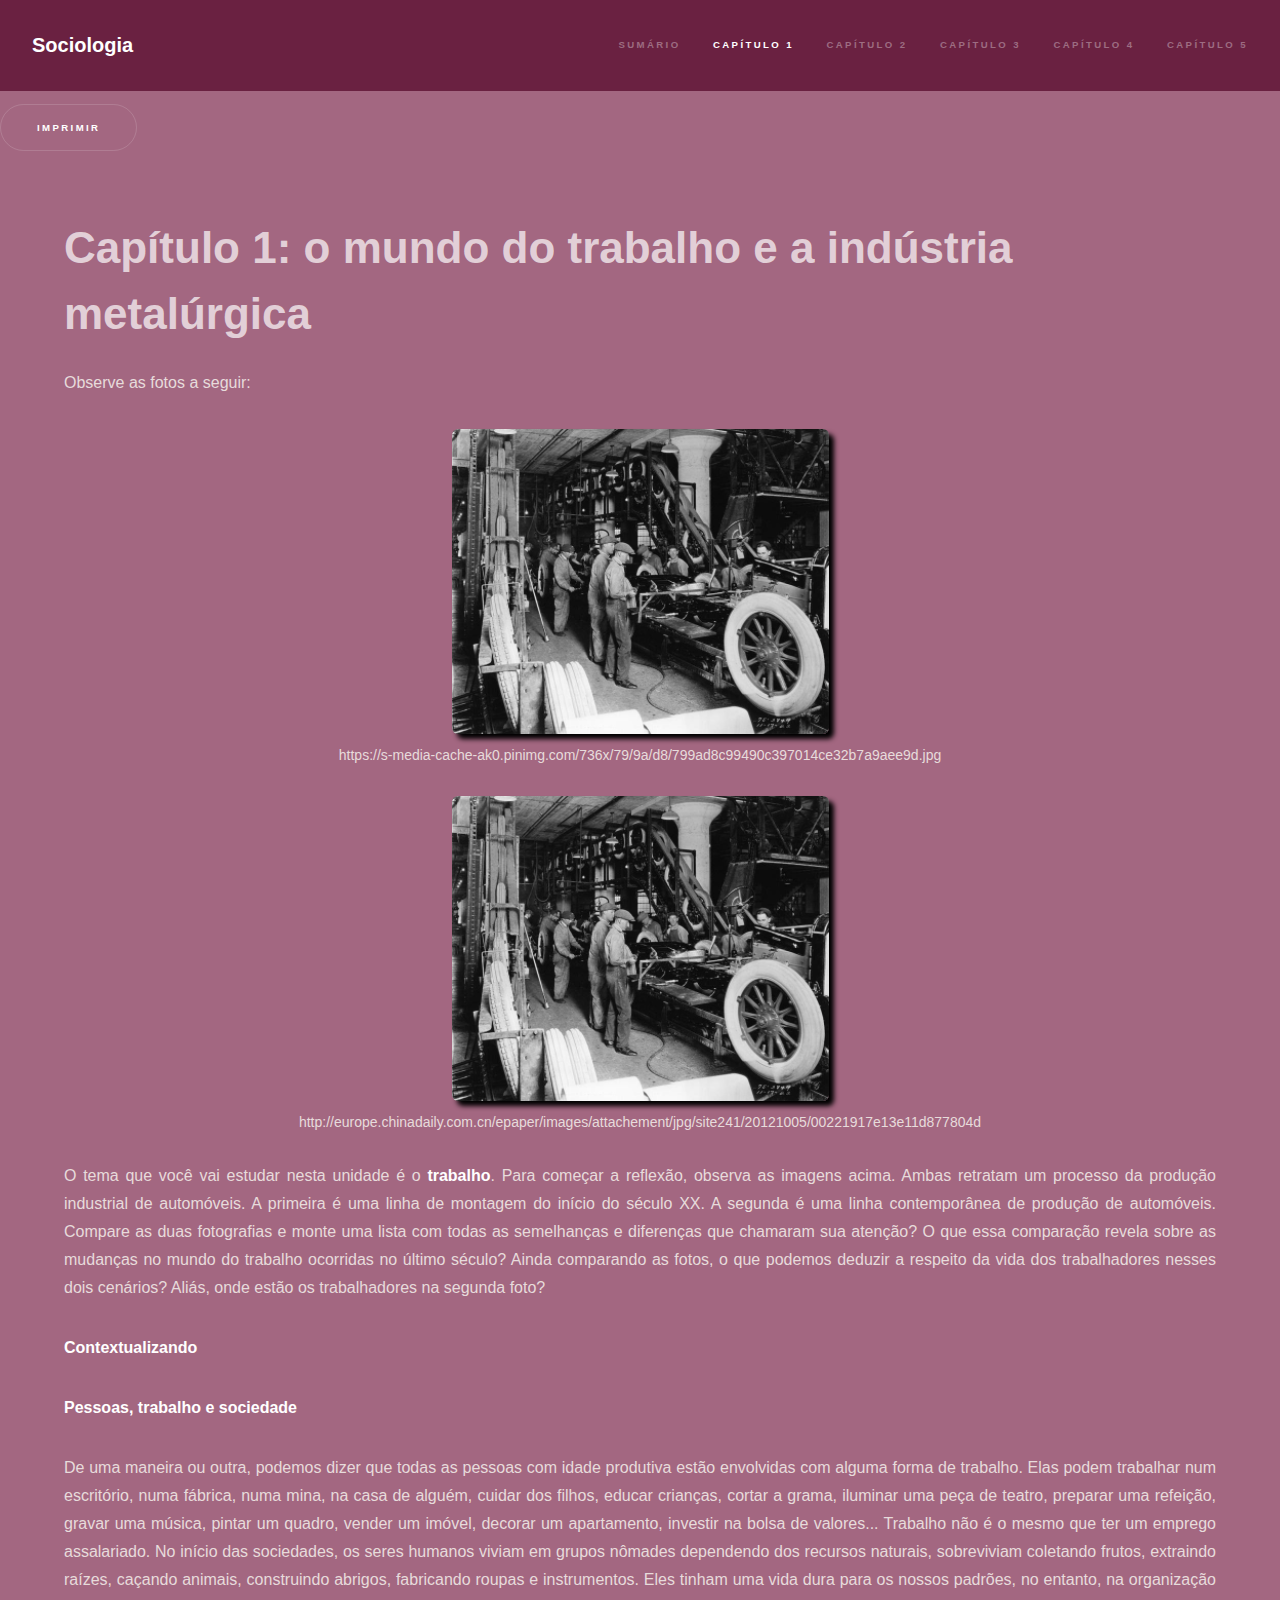
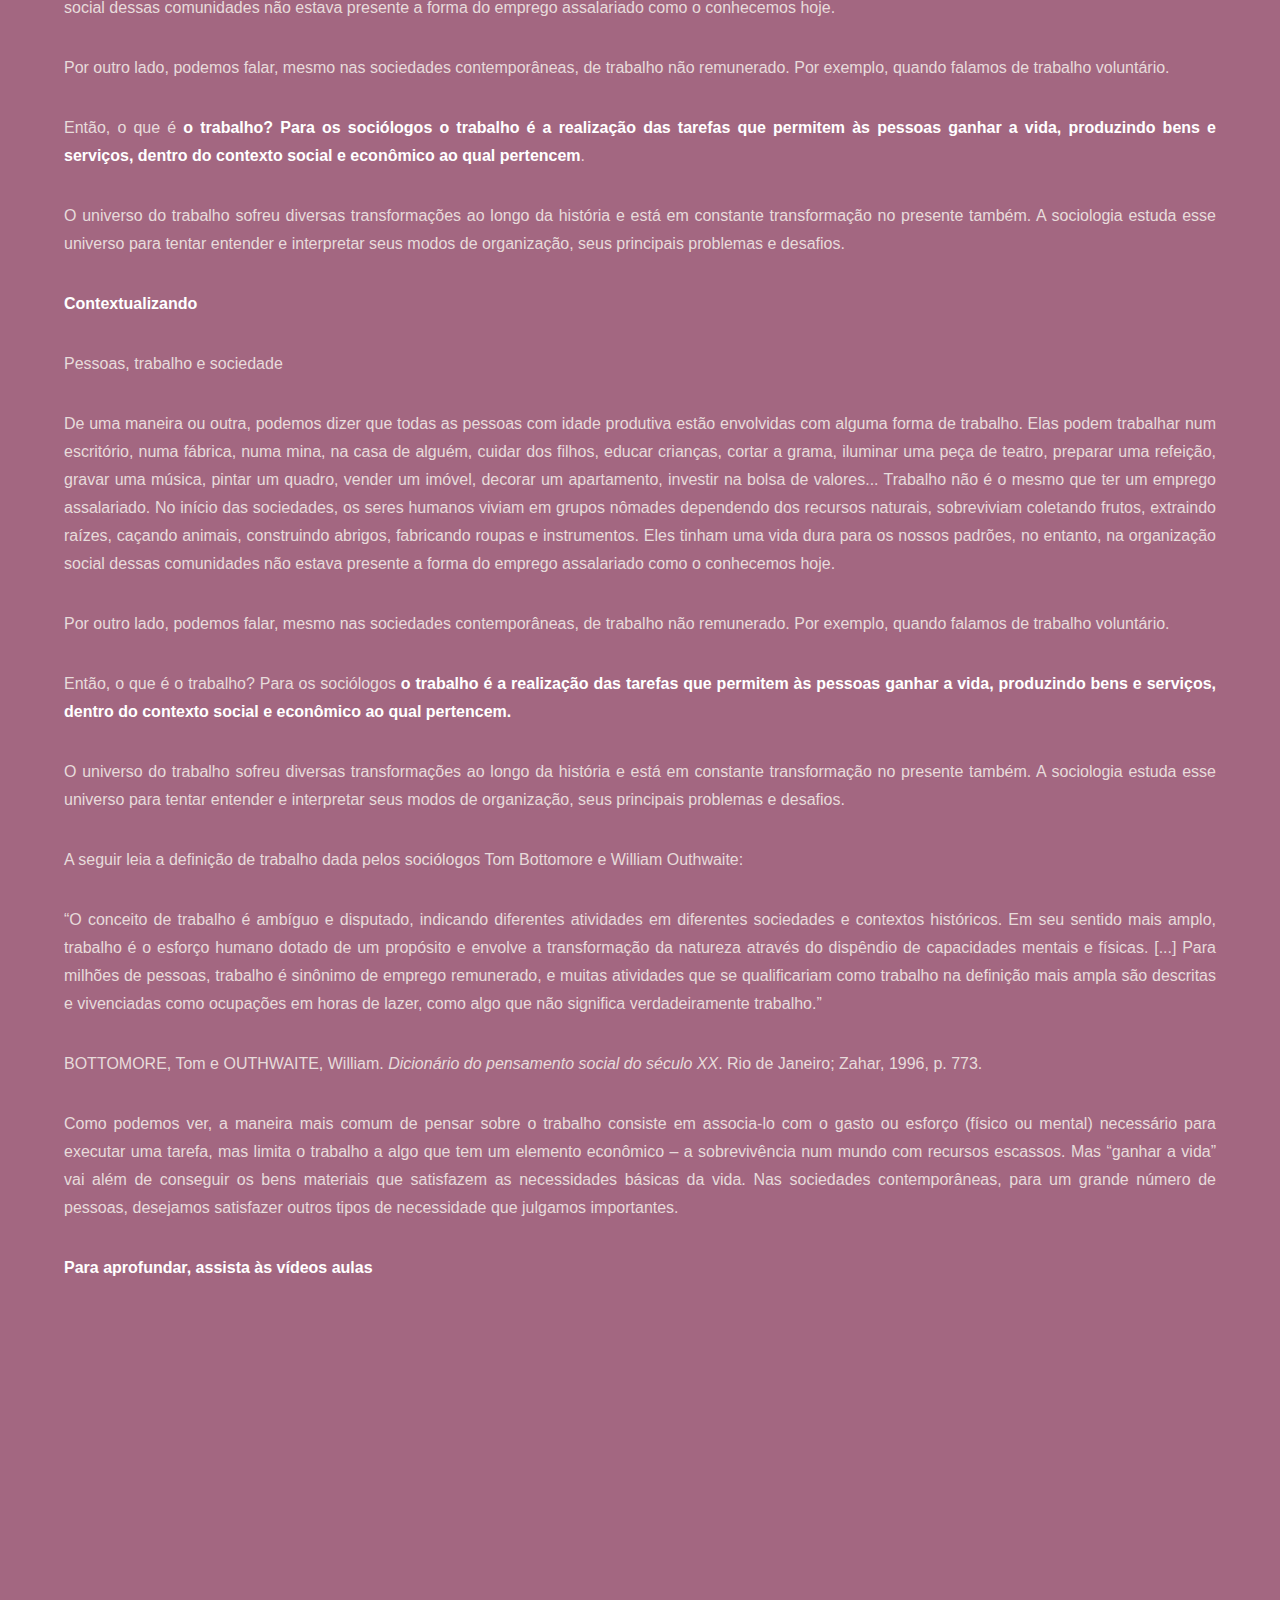
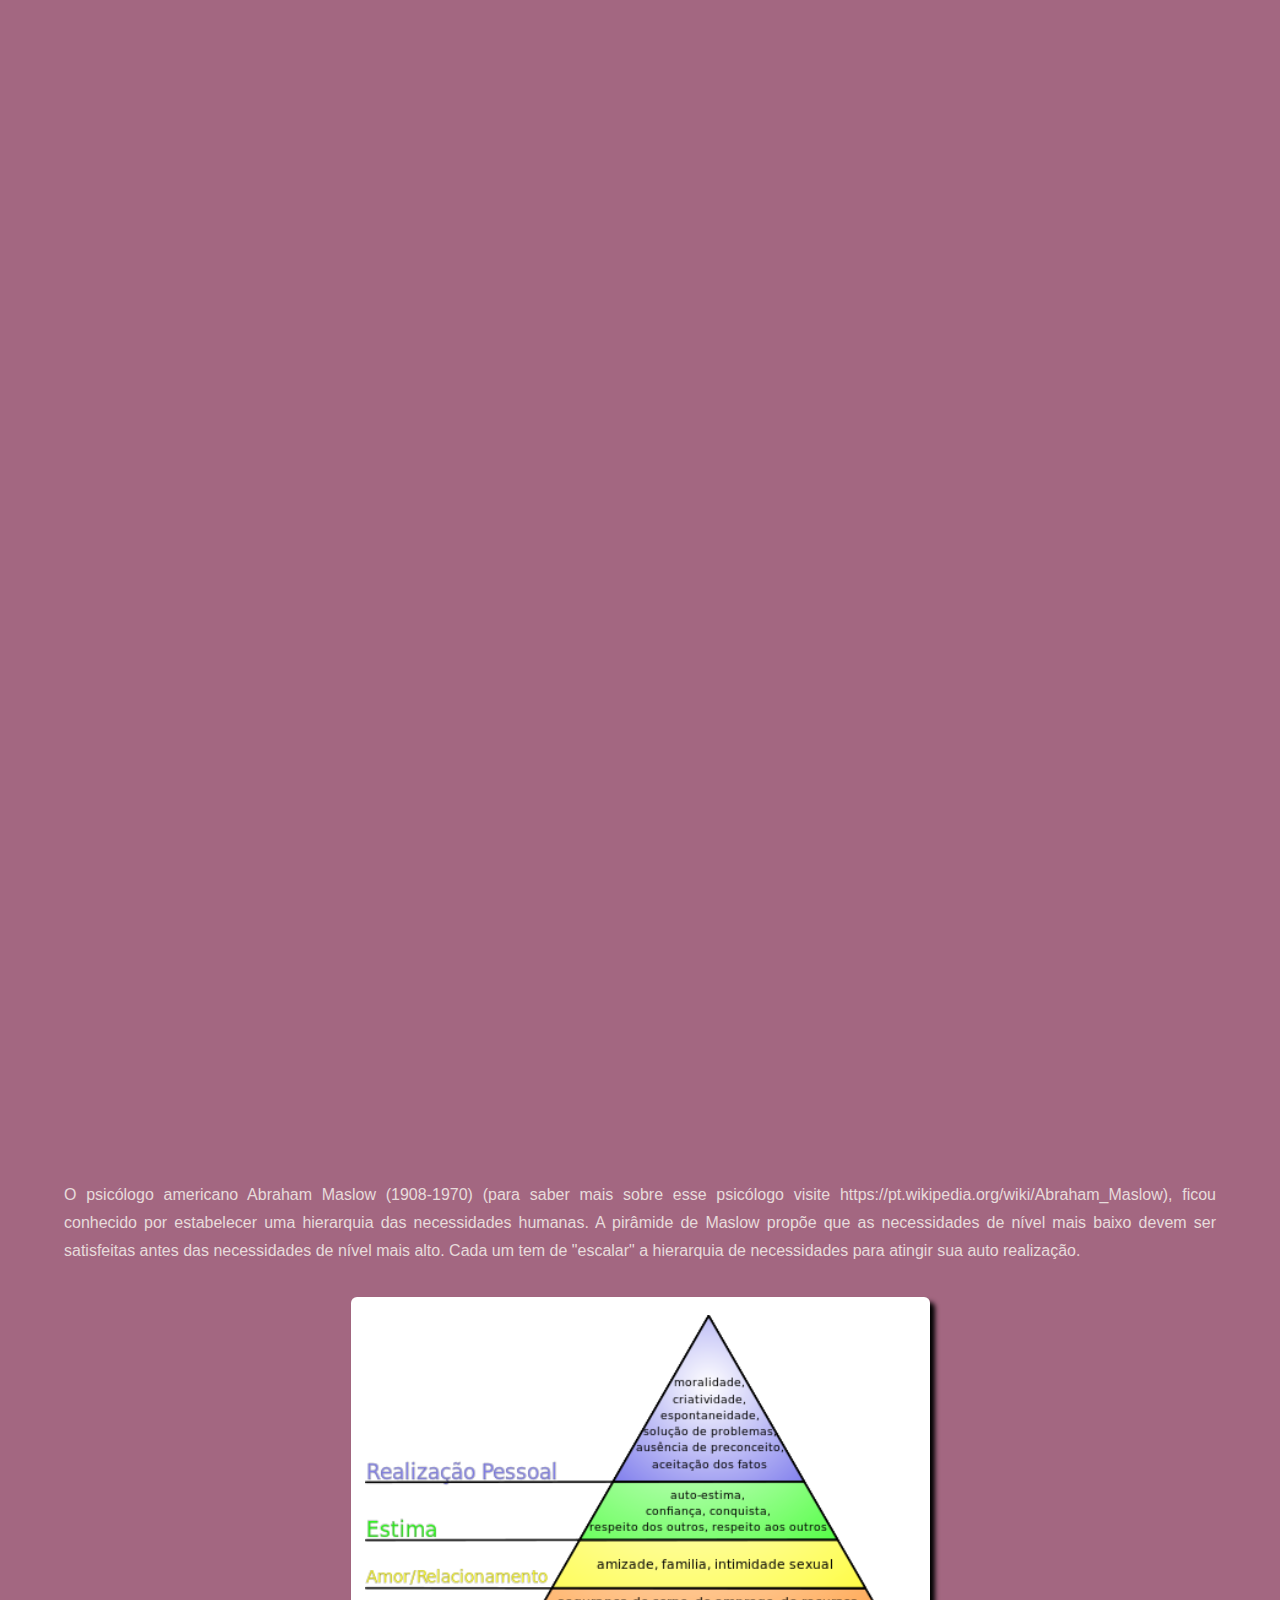
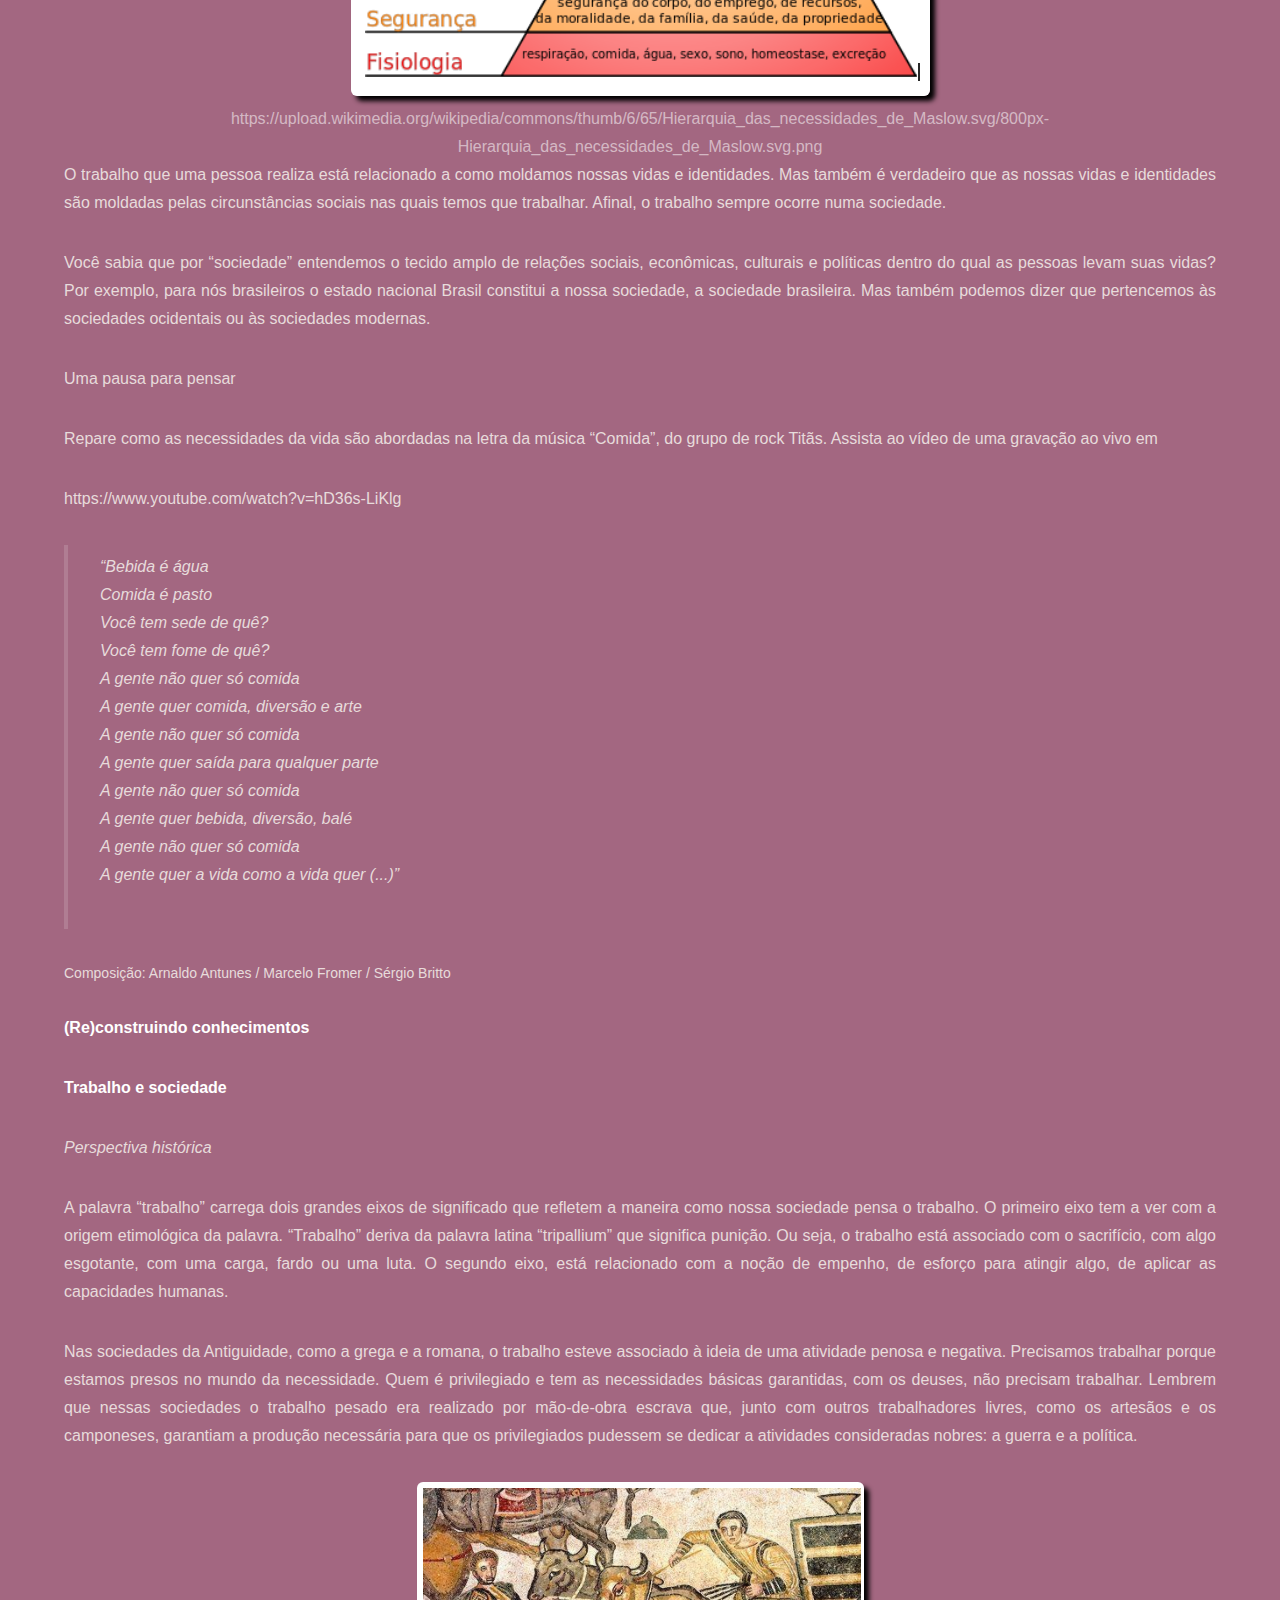
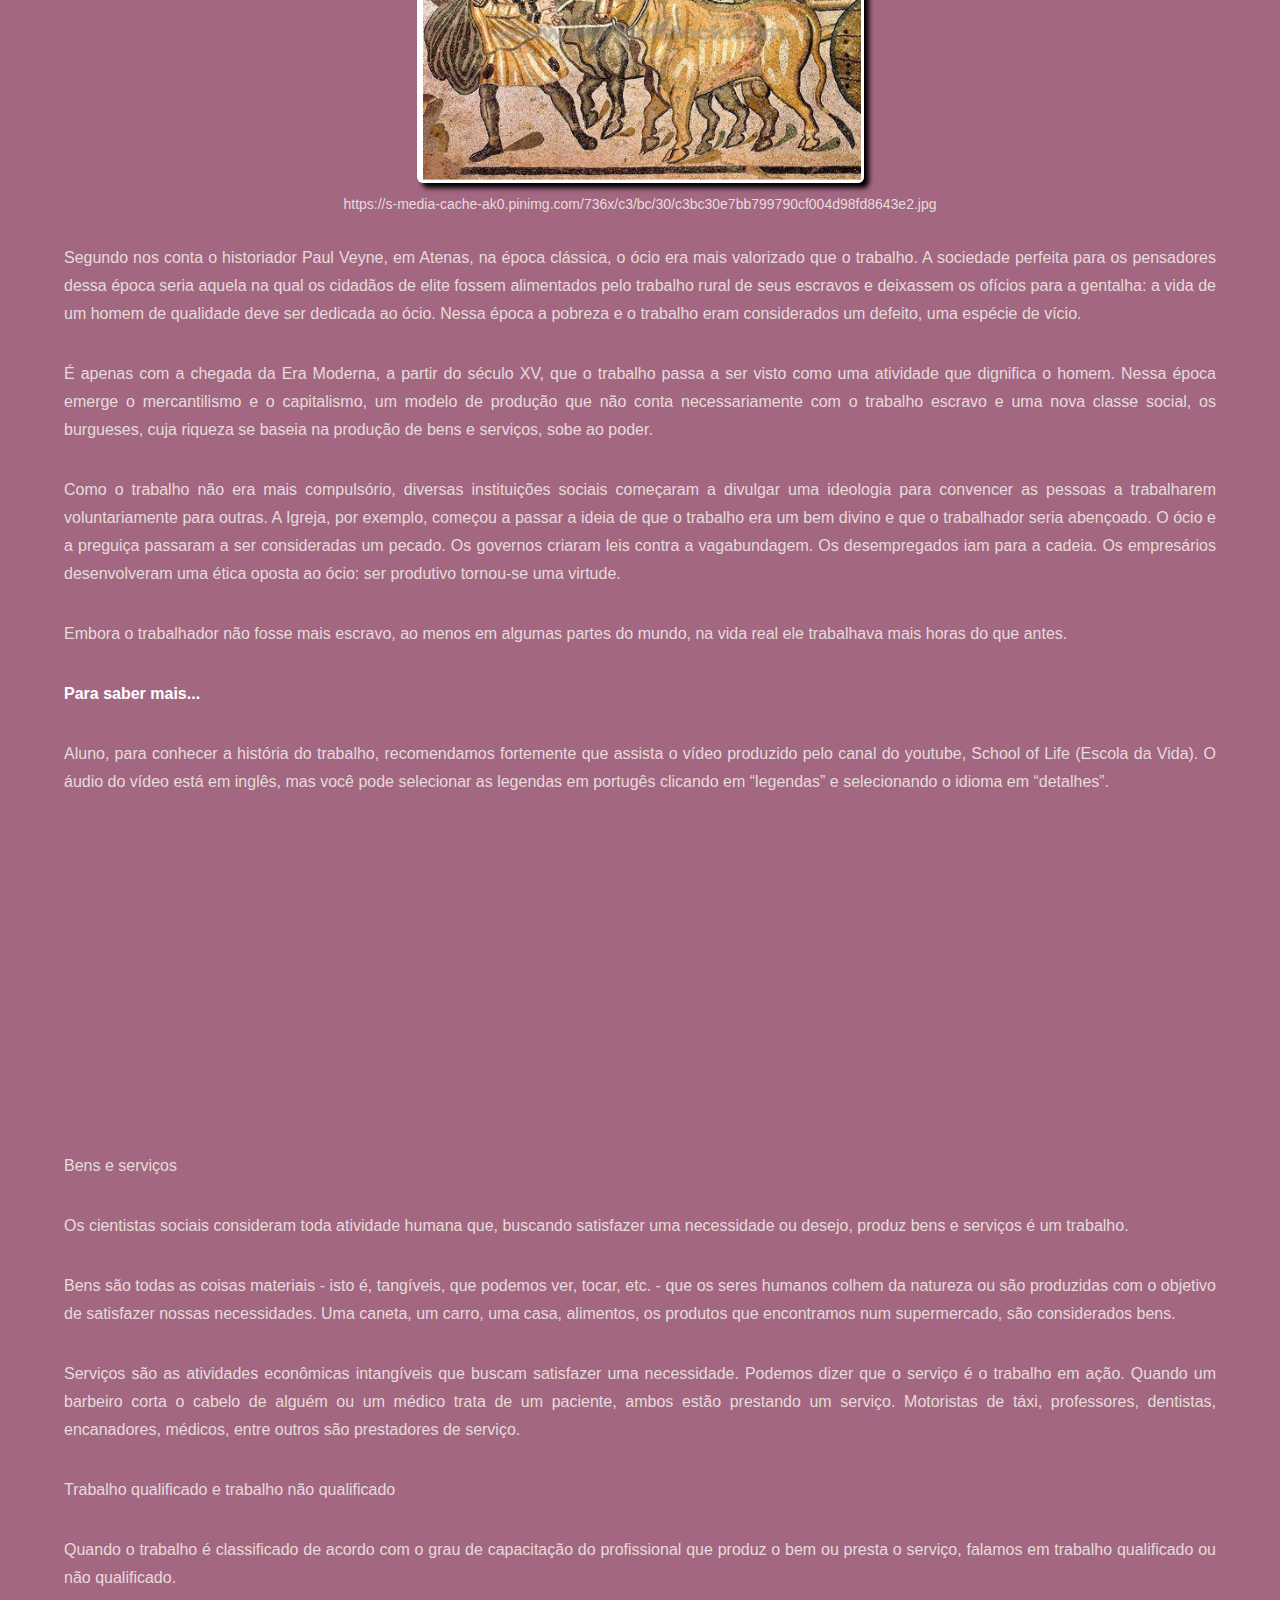
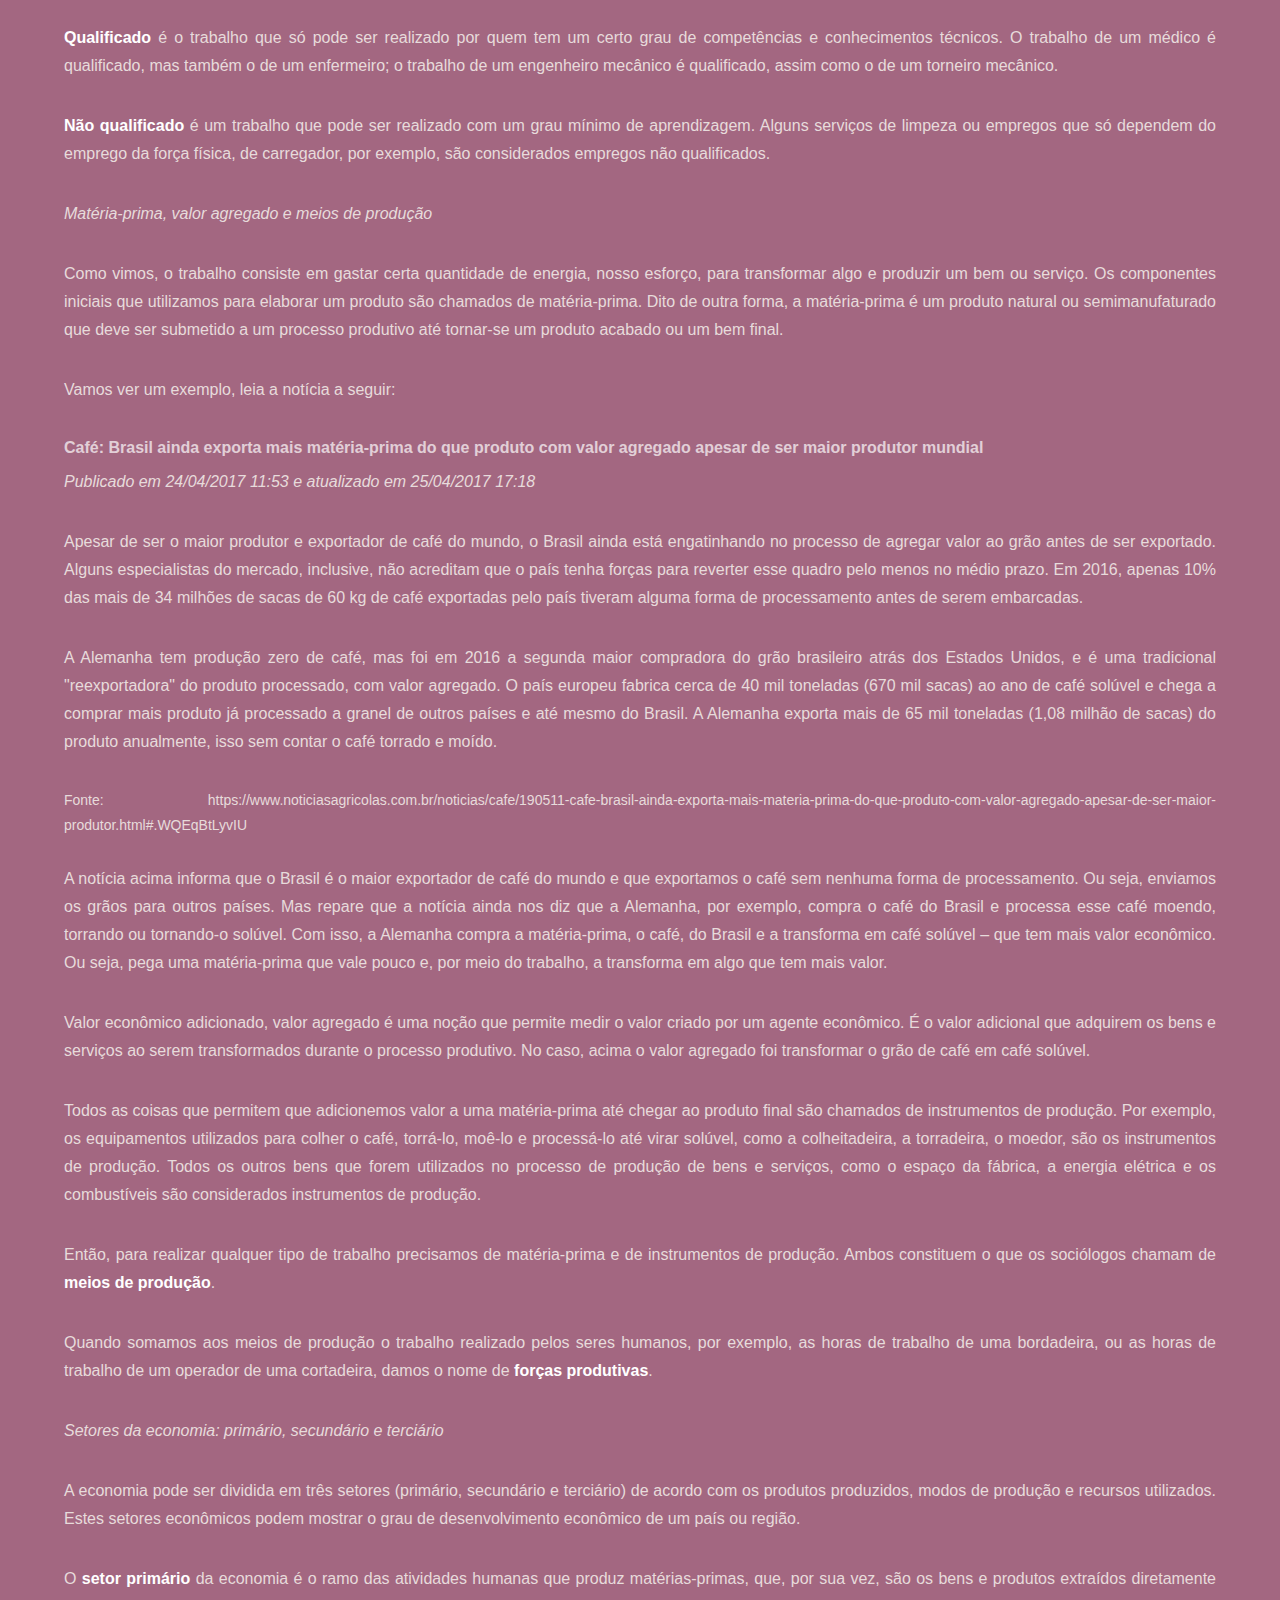
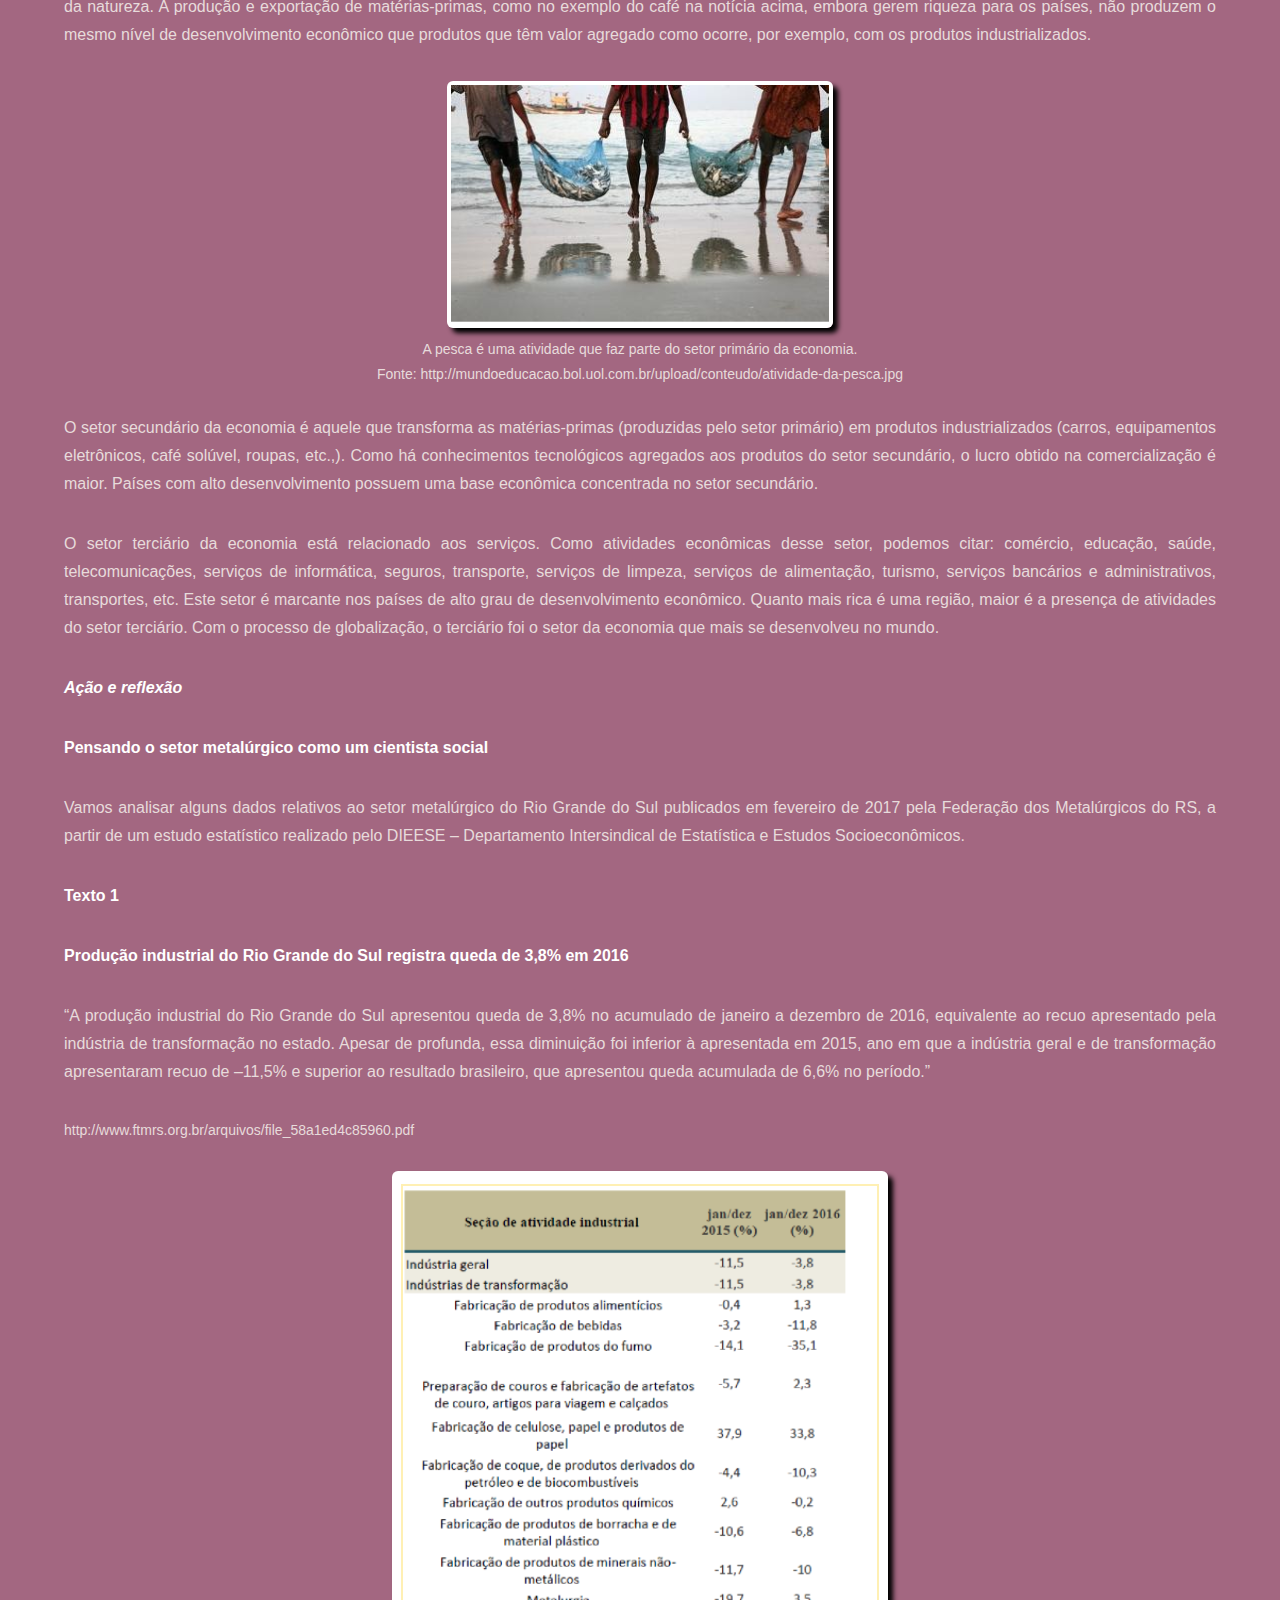
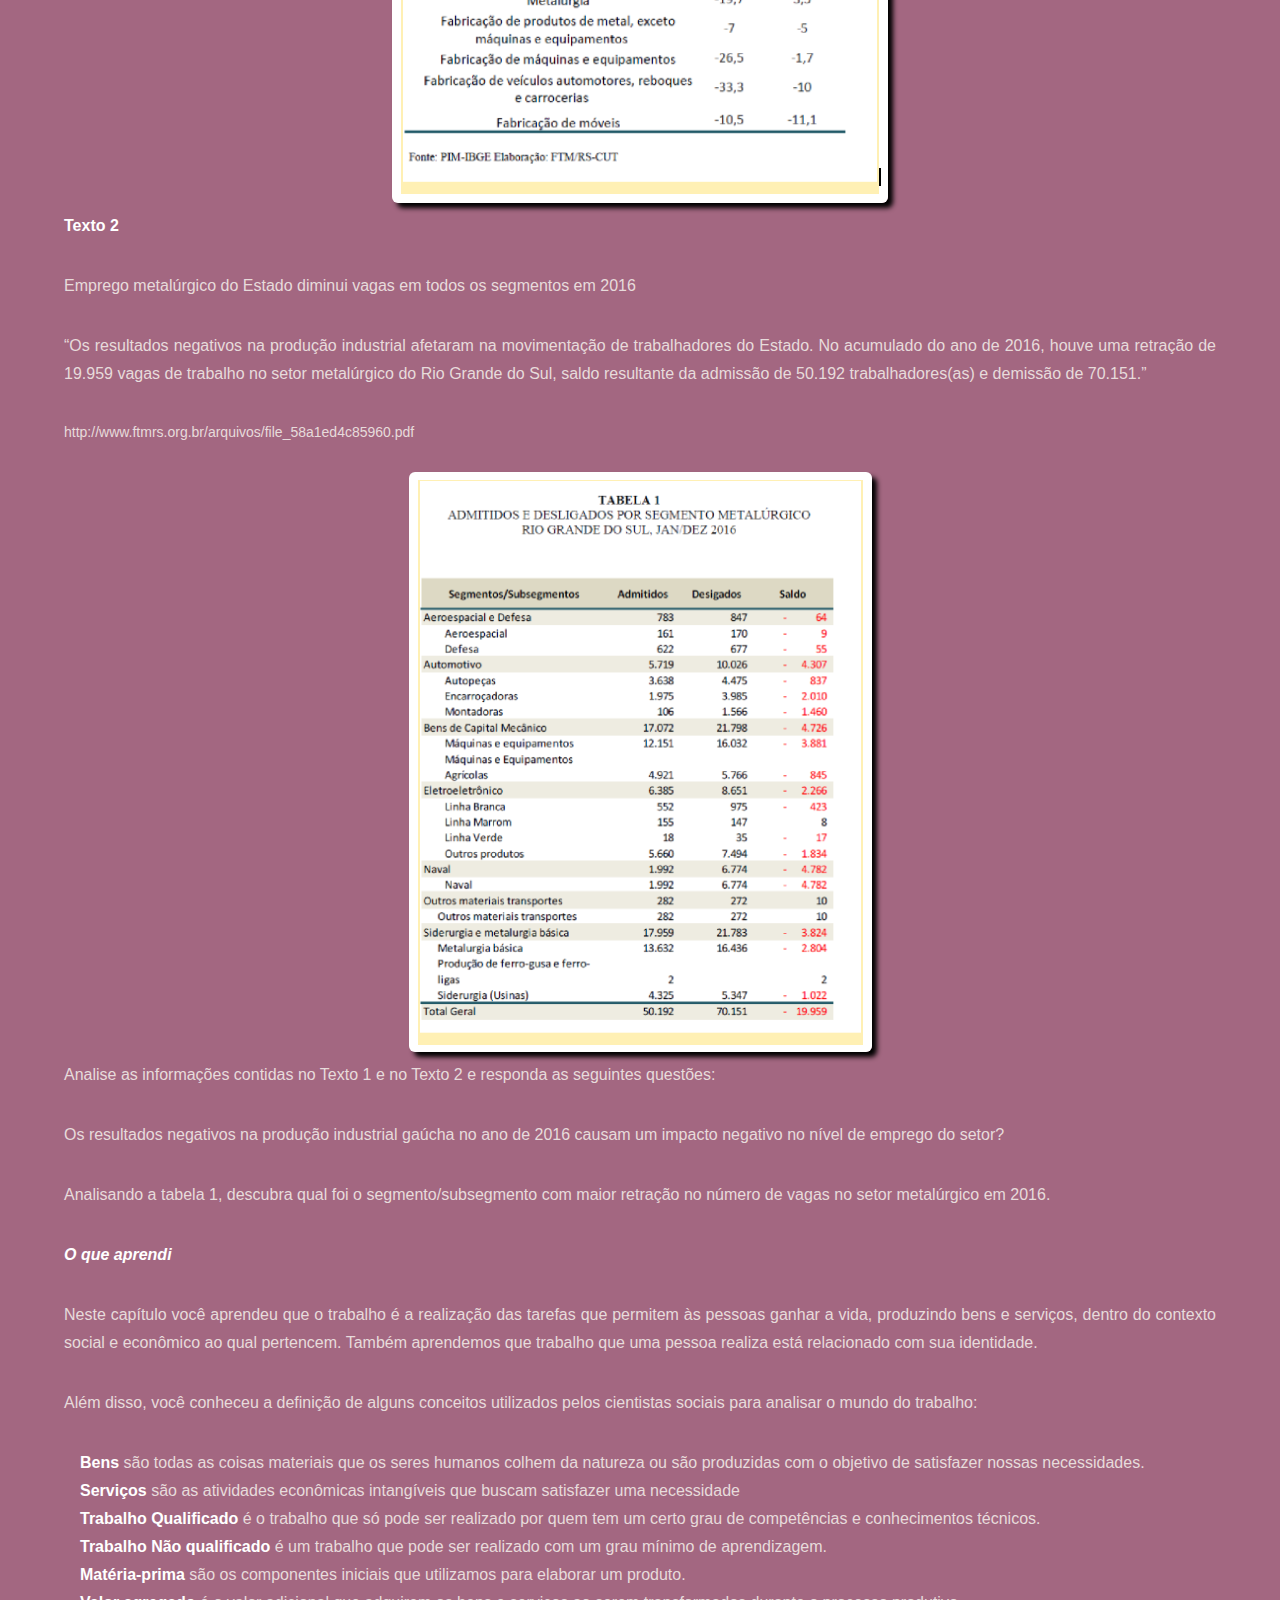
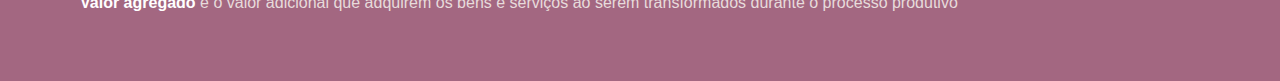
==== cap1.html @ 1f438eaa "subindo cderno f3 sociologia" ====
<!DOCTYPE HTML>

<html>

<head>
	<title>Capítulo 1: estudo da economia e do comércio mediterrânico, da antiguidade aos dias atuais, a formação de blocos econômicos e o processo de globalização</title>
	<meta charset="utf-8" />
	<meta name="viewport" content="width=device-width, initial-scale=1, user-scalable=no" />
	<link rel="stylesheet" href="assets/css/main.css" />

	<noscript>
		<link rel="stylesheet" href="assets/css/noscript.css" /></noscript>
</head>

<body class="is-preload">

	<!-- Header -->
	<header id="header">
		<a href="index.html" class="title">Sociologia</a>
		<nav>
			<ul>
				<li><a href="index.html">Sumário</a></li>
				<li><a href="cap1.html" class="active">Capítulo 1</a></li>
				<li><a href="cap2.html">Capítulo 2</a></li>
				<li><a href="cap3.html">Capítulo 3</a></li>
				<li><a href="cap4.html">Capítulo 4</a></li>
				<li><a href="cap5.html">Capítulo 5</a></li>
			</ul>
		</nav>
	</header>

	<!-- Wrapper -->
	<div id="wrapper">
		<input type="button" style="margin-top: 1vw;" value="Imprimir" onClick="window.print()" />
		<!-- Main -->
		<section id="main" class="wrapper">
			<div class="inner">
				<h1>Capítulo 1: o mundo do trabalho e a indústria metalúrgica </h1>
				<p>Observe as fotos a seguir:</p>
				<div class="img">
					<img src="./images/image01.png" alt="">
				</div>
				<p class="legenda center">
					https://s-media-cache-ak0.pinimg.com/736x/79/9a/d8/799ad8c99490c397014ce32b7a9aee9d.jpg
				</p>
				<div class="img">
					<img src="./images/image01.png" alt="">
				</div>
				<p class="legenda center">
					http://europe.chinadaily.com.cn/epaper/images/attachement/jpg/site241/20121005/00221917e13e11d877804d
				</p>
				<p>O tema que você vai estudar nesta unidade é o <b>trabalho</b>. Para começar a reflexão, observa as imagens acima. Ambas retratam um processo da produção industrial de automóveis. A primeira é uma linha de montagem do início do século XX. A segunda é uma linha contemporânea de produção de automóveis. Compare as duas fotografias e monte uma lista com todas as  semelhanças e diferenças que chamaram sua atenção? O que essa comparação revela sobre as mudanças no mundo do trabalho ocorridas no último século? Ainda comparando as fotos, o que podemos deduzir a respeito da vida dos trabalhadores nesses dois cenários? Aliás, onde estão os trabalhadores na segunda foto? </p>
				<p><b>Contextualizando </b></p>

				<p><b>Pessoas, trabalho e sociedade</b></p>
				<p>De uma maneira ou outra, podemos dizer que todas as pessoas com idade produtiva estão envolvidas com alguma forma de trabalho. Elas podem trabalhar num escritório, numa fábrica, numa mina, na casa de alguém, cuidar dos filhos, educar crianças, cortar a grama, iluminar uma peça de teatro, preparar uma refeição, gravar uma música, pintar um quadro, vender um imóvel, decorar um apartamento, investir na bolsa de valores... Trabalho não é o mesmo que ter um emprego assalariado. No início das sociedades, os seres humanos viviam em grupos nômades dependendo dos recursos naturais, sobreviviam coletando frutos, extraindo raízes, caçando animais, construindo abrigos, fabricando roupas e instrumentos. Eles tinham uma vida dura para os nossos padrões, no entanto, na organização social dessas comunidades não estava presente a forma do emprego assalariado como o conhecemos hoje. </p>
				<p>Por outro lado, podemos falar, mesmo nas sociedades contemporâneas, de trabalho não remunerado. Por exemplo, quando falamos de trabalho voluntário.</p>
				<p>Então, o que é <b>o trabalho? Para os sociólogos o trabalho é a realização das tarefas que permitem às pessoas ganhar a vida, produzindo bens e serviços, dentro do contexto social e econômico ao qual pertencem</b>.</p>
				<p>O universo do trabalho sofreu diversas transformações ao longo da história e está em constante transformação no presente também. A sociologia estuda esse universo para tentar entender e interpretar seus modos de organização, seus principais problemas e desafios.   </p>
				<p><b>Contextualizando </b></p>
				<p>Pessoas, trabalho e sociedade</p>
				<p>De uma maneira ou outra, podemos dizer que todas as pessoas com idade produtiva estão envolvidas com alguma forma de trabalho. Elas podem trabalhar num escritório, numa fábrica, numa mina, na casa de alguém, cuidar dos filhos, educar crianças, cortar a grama, iluminar uma peça de teatro, preparar uma refeição, gravar uma música, pintar um quadro, vender um imóvel, decorar um apartamento, investir na bolsa de valores... Trabalho não é o mesmo que ter um emprego assalariado. No início das sociedades, os seres humanos viviam em grupos nômades dependendo dos recursos naturais, sobreviviam coletando frutos, extraindo raízes, caçando animais, construindo abrigos, fabricando roupas e instrumentos. Eles tinham uma vida dura para os nossos padrões, no entanto, na organização social dessas comunidades não estava presente a forma do emprego assalariado como o conhecemos hoje. </p>
				<p>Por outro lado, podemos falar, mesmo nas sociedades contemporâneas, de trabalho não remunerado. Por exemplo, quando falamos de trabalho voluntário.</p>
				<p>Então, o que é o trabalho? Para os sociólogos <b>o trabalho é a realização das tarefas que permitem às pessoas ganhar a vida, produzindo bens e serviços, dentro do contexto social e econômico ao qual pertencem.</b></p>
				<p>O universo do trabalho sofreu diversas transformações ao longo da história e está em constante transformação no presente também. A sociologia estuda esse universo para tentar entender e interpretar seus modos de organização, seus principais problemas e desafios.   </p>
				<p>A seguir leia a definição de trabalho dada pelos sociólogos Tom Bottomore e William Outhwaite:</p>
				<p>“O conceito de trabalho é ambíguo e disputado, indicando diferentes atividades em diferentes sociedades e contextos históricos. Em seu sentido mais amplo, trabalho é o esforço humano dotado de um propósito e envolve a transformação da natureza através do dispêndio de capacidades mentais e físicas. [...] Para milhões de pessoas, trabalho é sinônimo de emprego remunerado, e muitas atividades que se qualificariam como trabalho na definição mais ampla são descritas e vivenciadas como ocupações em horas de lazer, como algo que não significa verdadeiramente trabalho.” </p>
				<p>BOTTOMORE, Tom e OUTHWAITE, William. <i>Dicionário do pensamento social do século XX</i>. Rio de Janeiro; Zahar, 1996, p. 773.</p>
				<p>Como podemos ver, a maneira mais comum de pensar sobre o trabalho consiste em associa-lo com o gasto ou esforço (físico ou mental) necessário para executar uma tarefa, mas limita o trabalho a algo que tem um elemento econômico – a sobrevivência num mundo com recursos escassos. Mas “ganhar a vida” vai além de conseguir os bens materiais que satisfazem as necessidades básicas da vida.  Nas sociedades contemporâneas, para um grande número de pessoas, desejamos satisfazer outros tipos de necessidade que julgamos importantes. </p>
				<p><b>Para aprofundar, assista às vídeos aulas</b> </p>
				<div class="video">
					<iframe src="https://drive.google.com/file/d/1VLAJyejx54XezPqrkdAkH4Arkg2H5WAr/preview" width="640" height="480"></iframe>
				</div>
				<div class="video">
					<iframe src="https://drive.google.com/file/d/1fqviAhI6_jYUdNrqPvexCraplHjHbs_Z/preview" width="640" height="480"></iframe>
				</div>
				<div class="video">
					<iframe src="https://drive.google.com/file/d/1ihV6hQtLH3F05q47k5W_8vm5MRqP5gds/preview" width="640" height="480"></iframe>
				</div>
				<p>O psicólogo americano Abraham Maslow (1908-1970) (para saber mais sobre esse psicólogo visite https://pt.wikipedia.org/wiki/Abraham_Maslow), ficou conhecido por estabelecer uma hierarquia das necessidades humanas. A pirâmide de Maslow propõe que as necessidades de nível mais baixo devem ser satisfeitas antes das necessidades de nível mais alto. Cada um tem de "escalar" a hierarquia de necessidades para atingir sua auto realização.</p>
				<div class="img">
					<img src="./images/image03.png" alt="">
				</div>
				<div class="img">
					https://upload.wikimedia.org/wikipedia/commons/thumb/6/65/Hierarquia_das_necessidades_de_Maslow.svg/800px-Hierarquia_das_necessidades_de_Maslow.svg.png
				</div>
				<p>O trabalho que uma pessoa realiza está relacionado a como moldamos nossas vidas e identidades. Mas também é verdadeiro que as nossas vidas e identidades são moldadas pelas circunstâncias sociais nas quais temos que trabalhar. Afinal, o trabalho sempre ocorre numa sociedade.</p>

				<p>Você sabia que por “sociedade” entendemos o tecido amplo de relações sociais, econômicas, culturais e políticas dentro do qual as pessoas levam suas vidas? Por exemplo, para nós brasileiros o estado nacional Brasil constitui a nossa sociedade, a sociedade brasileira. Mas também podemos dizer que pertencemos às sociedades ocidentais ou às sociedades modernas.</p>
				
				<p>Uma pausa para pensar</p>
				<p>Repare como as necessidades da vida são abordadas na letra da música “Comida”, do grupo de rock Titãs. Assista ao vídeo de uma gravação ao vivo em </p>
				<p>https://www.youtube.com/watch?v=hD36s-LiKlg</p>
				 
				<blockquote>
					<p>
						“Bebida é água <br>
						Comida é pasto<br>
						Você tem sede de quê?<br>
						Você tem fome de quê?<br>
						A gente não quer só comida<br>
						A gente quer comida, diversão e arte<br>
						A gente não quer só comida<br>
						A gente quer saída para qualquer parte<br>
						A gente não quer só comida<br>
						A gente quer bebida, diversão, balé<br>
						A gente não quer só comida<br>
						A gente quer a vida como a vida quer (...)” 
					</p>
				</blockquote>

				 
				<p class="legenda">Composição: Arnaldo Antunes / Marcelo Fromer / Sérgio Britto</p>
				 
				
				<p><b>(Re)construindo conhecimentos</b> </p>
				
				<p><b>Trabalho e sociedade</b></p>
				<p><i>Perspectiva histórica</i></p>
				<p>A palavra “trabalho” carrega dois grandes eixos de significado que refletem a maneira como nossa sociedade pensa o trabalho. O primeiro eixo tem a ver com a origem etimológica da palavra. “Trabalho”  deriva da palavra latina “tripallium” que significa punição. Ou seja, o trabalho está associado com o sacrifício, com algo esgotante, com uma carga, fardo ou uma luta. O segundo eixo, está relacionado com a noção de empenho, de esforço para atingir algo, de aplicar as capacidades humanas.</p>
				<p>Nas sociedades da Antiguidade, como a grega e a romana, o trabalho esteve associado à ideia de uma atividade penosa e negativa. Precisamos trabalhar porque estamos presos no mundo da necessidade. Quem é privilegiado e tem as necessidades básicas garantidas, com os deuses, não precisam trabalhar. Lembrem que nessas sociedades o trabalho pesado era realizado por mão-de-obra escrava que, junto com outros trabalhadores livres, como os artesãos e os camponeses, garantiam a produção necessária para que os privilegiados pudessem se dedicar a atividades consideradas nobres: a guerra e a política.</p>
				<div class="img">
					<img src="./images/image04.png" alt="">
				</div>
				<p class="legenda center">https://s-media-cache-ak0.pinimg.com/736x/c3/bc/30/c3bc30e7bb799790cf004d98fd8643e2.jpg</p>
				<p>Segundo nos conta o historiador Paul Veyne, em Atenas, na época clássica, o ócio era mais valorizado que o trabalho. A sociedade perfeita para os pensadores dessa época seria aquela na qual os cidadãos de elite fossem alimentados pelo trabalho rural de seus escravos e deixassem os ofícios para a gentalha: a vida de um homem de qualidade deve ser dedicada ao ócio. Nessa época a pobreza e o trabalho eram considerados um defeito, uma espécie de vício.</p>
				<p>É apenas com a chegada da Era Moderna, a partir do século XV, que o trabalho passa a ser visto como uma atividade que dignifica o homem. Nessa época emerge o mercantilismo e o capitalismo, um modelo de produção que não conta necessariamente com o trabalho escravo e uma nova classe social, os burgueses, cuja riqueza se baseia na produção de bens e serviços, sobe ao poder.</p>
				<p>Como o trabalho não era mais compulsório, diversas instituições sociais começaram a divulgar uma ideologia para convencer as pessoas a trabalharem voluntariamente para outras. A Igreja, por exemplo, começou a passar a ideia de que o trabalho era um bem divino e que o trabalhador seria abençoado. O ócio e a preguiça passaram a ser consideradas um pecado. Os governos criaram leis contra a vagabundagem. Os desempregados iam para a cadeia. Os empresários desenvolveram uma ética oposta ao ócio: ser produtivo tornou-se uma virtude.</p>
				<p>Embora o trabalhador não fosse mais escravo, ao menos em algumas partes do mundo, na vida real ele trabalhava mais horas do que antes.</p>
				<p><b>Para saber mais...</b> </p>
				<p>Aluno, para conhecer a história do trabalho, recomendamos fortemente que assista o vídeo produzido pelo canal do youtube, School of Life (Escola da Vida). O áudio do vídeo está em inglês, mas você pode selecionar as legendas em portugês clicando em “legendas” e selecionando o idioma em “detalhes”.</p>
				<div class="video">
					<iframe width="560" height="315" src="https://www.youtube.com/embed/cKnSMCjzmco" frameborder="0" allow="accelerometer; autoplay; encrypted-media; gyroscope; picture-in-picture" allowfullscreen></iframe>
				</div>
				<p>Bens e serviços</p>
				<p>Os cientistas sociais consideram toda atividade humana que, buscando satisfazer uma necessidade ou desejo, produz bens e serviços é um trabalho. </p>
				<p>Bens são todas as coisas materiais - isto é, tangíveis, que podemos ver, tocar, etc. - que os seres humanos colhem da natureza ou são produzidas com o objetivo de satisfazer nossas necessidades. Uma caneta, um carro, uma casa, alimentos, os produtos que encontramos num supermercado, são considerados bens.</p>
				<p>Serviços são as atividades econômicas intangíveis que buscam satisfazer uma necessidade. Podemos dizer que o serviço é o trabalho em ação. Quando um barbeiro corta o cabelo de alguém ou um médico trata de um paciente, ambos estão prestando um serviço. Motoristas de táxi, professores, dentistas, encanadores, médicos, entre outros são prestadores de serviço.</p>
				<p>Trabalho qualificado e trabalho não qualificado</p>
				<p>Quando o trabalho é classificado de acordo com o grau de capacitação do profissional que produz o bem ou presta o serviço, falamos em trabalho qualificado ou não qualificado.</p>
				<p><b>Qualificado</b> é o trabalho que só pode ser realizado por quem tem um certo grau de competências e conhecimentos técnicos.  O trabalho de um médico é qualificado, mas também o de um enfermeiro; o trabalho de um engenheiro mecânico é qualificado, assim como o de um torneiro mecânico.</p>
				<p><b>Não qualificado</b> é um trabalho que pode ser realizado com um grau mínimo de aprendizagem. Alguns serviços de limpeza ou empregos que só dependem do emprego da força física, de carregador, por exemplo, são considerados empregos não qualificados.</p>
				<p><i>Matéria-prima, valor agregado e meios de produção</i></p>
				<p>Como vimos, o trabalho consiste em gastar certa quantidade de energia, nosso esforço, para transformar algo e produzir um bem ou serviço. Os componentes iniciais que utilizamos para elaborar um produto são chamados de matéria-prima. Dito de outra forma, a matéria-prima é um produto natural ou semimanufaturado que deve ser submetido a um processo produtivo até tornar-se um produto acabado ou um bem final. </p>
				<p>Vamos ver um exemplo, leia a notícia a seguir:</p>
				<h4>Café: Brasil ainda exporta mais matéria-prima do que produto com valor agregado apesar de ser maior produtor mundial</h4>
				<p><i>Publicado em 24/04/2017 11:53 e atualizado em 25/04/2017 17:18</i></p>

				<p>Apesar de ser o maior produtor e exportador de café do mundo, o Brasil ainda está engatinhando no processo de agregar valor ao grão antes de ser exportado. Alguns especialistas do mercado, inclusive, não acreditam que o país tenha forças para reverter esse quadro pelo menos no médio prazo. Em 2016, apenas 10% das mais de 34 milhões de sacas de 60 kg de café exportadas pelo país tiveram alguma forma de processamento antes de serem embarcadas.</p>
				<p>A Alemanha tem produção zero de café, mas foi em 2016 a segunda maior compradora do grão brasileiro atrás dos Estados Unidos, e é uma tradicional "reexportadora" do produto processado, com valor agregado. O país europeu fabrica cerca de 40 mil toneladas (670 mil sacas) ao ano de café solúvel e chega a comprar mais produto já processado a granel de outros países e até mesmo do Brasil. A Alemanha exporta mais de 65 mil toneladas (1,08 milhão de sacas) do produto anualmente, isso sem contar o café torrado e moído.</p>
				<p class="legenda">Fonte: https://www.noticiasagricolas.com.br/noticias/cafe/190511-cafe-brasil-ainda-exporta-mais-materia-prima-do-que-produto-com-valor-agregado-apesar-de-ser-maior-produtor.html#.WQEqBtLyvIU</p>
				<p>A notícia acima informa que o Brasil é o maior exportador de café do mundo e que exportamos o café sem nenhuma forma de processamento. Ou seja, enviamos os grãos para outros países. Mas repare que a notícia ainda nos diz que a Alemanha, por exemplo, compra o café do Brasil e processa esse café moendo, torrando ou tornando-o solúvel. Com isso, a Alemanha compra a matéria-prima, o café, do Brasil e a transforma em café solúvel – que tem mais valor econômico. Ou seja, pega uma matéria-prima que vale pouco e, por meio do trabalho, a transforma em algo que tem mais valor.</p>
				<p>Valor econômico adicionado, valor agregado é uma noção que permite medir o valor criado por um agente econômico. É o valor adicional que adquirem os bens e serviços ao serem transformados durante o processo produtivo. No caso, acima o valor agregado foi transformar o grão de café em café solúvel.</p>
			
				<p>Todos as coisas que permitem que adicionemos valor a uma matéria-prima até chegar ao produto final são chamados de instrumentos de produção. Por exemplo, os equipamentos utilizados para colher o café, torrá-lo, moê-lo e processá-lo  até virar solúvel, como a colheitadeira, a torradeira, o moedor, são os instrumentos de produção. Todos os outros bens que forem utilizados no processo de produção de bens e serviços, como o espaço da fábrica, a energia elétrica e os combustíveis são considerados instrumentos de produção.</p>
				<p>Então, para realizar qualquer tipo de trabalho precisamos de matéria-prima e de instrumentos de produção. Ambos constituem o que os sociólogos chamam de<b> meios de produção</b>.</p>
				<p>Quando somamos aos meios de produção o trabalho realizado pelos seres humanos, por exemplo, as horas de trabalho de uma bordadeira, ou as horas de trabalho de um operador de uma cortadeira, damos o nome de <b>forças produtivas</b>.</p>
				
				<p><i>Setores da economia: primário, secundário e terciário</i></p>
				<p>A economia pode ser dividida em três setores (primário, secundário e terciário) de acordo com os produtos produzidos, modos de produção e recursos utilizados. Estes setores econômicos podem mostrar o grau de desenvolvimento econômico de um país ou região.</p>
				<p>O <b>setor primário</b> da economia é  o ramo das atividades humanas que produz matérias-primas, que, por sua vez, são os bens e produtos extraídos diretamente da natureza. A produção e exportação de matérias-primas, como no exemplo do café na notícia acima, embora gerem riqueza para os países, não produzem o mesmo nível de desenvolvimento econômico que produtos que têm valor agregado como ocorre, por exemplo, com os produtos industrializados.</p>
				<div class="img">
					<img src="./images/image05.png" alt="">
				</div>
				<p class="legenda center">			
					A pesca é uma atividade que faz parte do setor primário da economia.  <br>
					Fonte: http://mundoeducacao.bol.uol.com.br/upload/conteudo/atividade-da-pesca.jpg
				</p>
				<p>O setor  secundário da economia é aquele que transforma as matérias-primas (produzidas pelo setor primário) em produtos industrializados (carros, equipamentos eletrônicos, café solúvel, roupas, etc.,). Como há conhecimentos tecnológicos agregados aos produtos do setor secundário, o lucro obtido na comercialização é maior. Países com alto  desenvolvimento possuem uma  base econômica concentrada no setor secundário. </p>
				<p>O setor terciário da economia  está  relacionado aos serviços. Como atividades econômicas desse setor, podemos citar: comércio, educação, saúde, telecomunicações, serviços de informática, seguros, transporte, serviços de limpeza, serviços de alimentação, turismo, serviços bancários e administrativos, transportes, etc.  Este setor é marcante nos países de alto grau de desenvolvimento econômico. Quanto mais rica é uma região, maior é a presença de atividades do setor terciário. Com o processo de globalização, o terciário foi o setor da economia que mais se desenvolveu no mundo.</p>
				<p><b><i>Ação e reflexão</i></b> </p>
				<p><b>Pensando o setor metalúrgico como um cientista social</b></p>
				<p>Vamos analisar alguns dados relativos ao setor metalúrgico do Rio Grande do Sul publicados em fevereiro de 2017 pela Federação dos Metalúrgicos do RS, a partir de um estudo estatístico realizado pelo DIEESE – Departamento Intersindical de Estatística e Estudos Socioeconômicos. </p>
				<p><b>Texto 1</b></p>
				<p><b>Produção industrial do Rio Grande do Sul registra queda de 3,8% em 2016</b></p>
				<p>“A produção industrial do Rio Grande do Sul apresentou queda de 3,8% no acumulado de janeiro a dezembro de 2016, equivalente ao recuo apresentado pela indústria de transformação no estado. Apesar de profunda, essa diminuição foi inferior à apresentada em 2015, ano em que a indústria geral e de transformação apresentaram recuo de –11,5% e superior ao resultado brasileiro, que apresentou queda acumulada de 6,6% no período.” </p>
				
				<p class="legenda">http://www.ftmrs.org.br/arquivos/file_58a1ed4c85960.pdf</p>
				<div class="img">
					<img src="./images/image06.png" alt="">
				</div>

				<p><b>Texto 2</b></p>
				<p>Emprego metalúrgico do Estado diminui vagas em todos os segmentos em 2016</p>
				<p>“Os resultados negativos na produção industrial afetaram na movimentação de trabalhadores do Estado. No acumulado do ano de 2016, houve uma retração de 19.959 vagas de trabalho no setor metalúrgico do Rio Grande do Sul, saldo resultante da admissão de 50.192 trabalhadores(as) e demissão de 70.151.” </p>
				<p class="legenda">http://www.ftmrs.org.br/arquivos/file_58a1ed4c85960.pdf</p>
				<div class="img">
					<img src="./images/image07.png" alt="">
				</div>

				<p>Analise as informações contidas no Texto 1 e no Texto 2 e responda as seguintes questões:</p>

				<p>Os resultados negativos na produção industrial gaúcha no ano de 2016 causam um impacto negativo no nível de emprego do setor?</p>
				<p>Analisando a tabela 1, descubra qual foi o segmento/subsegmento com maior retração no número de vagas no setor metalúrgico em 2016.</p>
				<p><b><i>O que aprendi</i></b></p>
				<p>Neste capítulo você aprendeu que o trabalho é a realização das tarefas que permitem às pessoas ganhar a vida, produzindo bens e serviços, dentro do contexto social e econômico ao qual pertencem. Também aprendemos que trabalho que uma pessoa realiza está relacionado com sua identidade.</p>
				<p>	Além disso, você conheceu a definição de alguns conceitos utilizados pelos cientistas sociais para analisar o mundo do trabalho:</p>
				<ul>
					<p>
						<b>Bens</b> são todas as coisas materiais  que os seres humanos colhem da natureza ou são produzidas com o objetivo de satisfazer nossas necessidades. 	<br>
						<b>Serviços</b> são as atividades econômicas intangíveis que buscam satisfazer uma necessidade<br>
						<b>Trabalho Qualificado</b> é o trabalho que só pode ser realizado por quem tem um certo grau de competências e conhecimentos técnicos.  <br>
						<b>Trabalho Não qualificado</b> é um trabalho que pode ser realizado com um grau mínimo de aprendizagem.<br>
						<b>Matéria-prima</b> são os componentes iniciais que utilizamos para elaborar um produto.<br>
						<b>Valor agregado</b> é o valor adicional que adquirem os bens e serviços ao serem transformados durante o processo produtivo
					</p>
				</ul>

		
				
			</div><!--inner-->
		</section>
		<!--
			
		-->
	</div>

	<!-- Scripts -->
	<script src="assets/js/jquery.min.js"></script>
	<script src="assets/js/jquery.scrollex.min.js"></script>
	<script src="assets/js/jquery.scrolly.min.js"></script>
	<script src="assets/js/browser.min.js"></script>
	<script src="assets/js/breakpoints.min.js"></script>
	<script src="assets/js/util.js"></script>
	<script src="assets/js/main.js"></script>

</body>

</html>
---- assets/css/main.css ----
@import url(fontawesome-all.min.css);

html,
body,
div,
span,
applet,
object,
iframe,
h1,
h2,
h3,
h4,
h5,
h6,
p,
blockquote,
pre,
a,
abbr,
acronym,
address,
big,
cite,
code,
del,
dfn,
em,
img,
ins,
kbd,
q,
s,
samp,
small,
strike,
strong,
sub,
sup,
tt,
var,
b,
u,
i,
center,
dl,
dt,
dd,
ol,
ul,
li,
fieldset,
form,
label,
legend,
table,
caption,
tbody,
tfoot,
thead,
tr,
th,
td,
article,
aside,
canvas,
details,
embed,
figure,
figcaption,
footer,
header,
hgroup,
menu,
nav,
output,
ruby,
section,
summary,
time,
mark,
audio,
video {
	margin: 0;
	padding: 0;
	border: 0;
	font-size: 100%;
	font: inherit;
	vertical-align: baseline;
}

article,
aside,
details,
figcaption,
figure,
footer,
header,
hgroup,
menu,
nav,
section {
	display: block;
}

body {
	line-height: 1;
}

ol,
ul {
	list-style: none;
}

blockquote,
q {
	quotes: none;
}

/* texto */
p {
	color: rgb(231, 219, 219);
}

/* image */
img {
	border-radius: 20px;
	box-shadow: 5px 5px 5px black;
}

img.formula {

	position: absolute;
	margin-top: 5px;
}


img.unformat {
	border-radius: 0;
	box-shadow: none;
}

p.legenda, span.legenda {
	font-size: 14px !important;
}

p.legenda.center, span.legenda.center {
	font-size: 14px !important;
	text-align: center !important;
}
p.center, span.center {
	text-align: center !important;
}
div.video {
	text-align: center;
}

div.video iframe {
	min-width: 300px;
	min-height: 200px;
	max-width: 100%;
	max-height: auto;
	border-radius: 10px;
}

div.img {
	text-align: center;
}

div.img img {
	max-width: 100%;
	border-radius: 6px;
}

blockquote:before,
blockquote:after,
q:before,
q:after {
	content: '';
	content: none;
}

table {
	border-collapse: collapse;
	border-spacing: 0;
}

body {
	-webkit-text-size-adjust: none;
}

mark {
	background-color: transparent;
	color: inherit;
}

input::-moz-focus-inner {
	border: 0;
	padding: 0;
}

input,
select,
textarea {
	-moz-appearance: none;
	-webkit-appearance: none;
	-ms-appearance: none;
	appearance: none;
}

/* Basic */

@-ms-viewport {
	width: device-width;
}

body {
	-ms-overflow-style: scrollbar;
}

@media screen and (max-width: 480px) {

	html,
	body {
		min-width: 320px;
	}

}

html {
	box-sizing: border-box;
}

*,
*:before,
*:after {
	box-sizing: inherit;
}

body {
	background: #a36781;
}

body.is-preload *,
body.is-preload *:before,
body.is-preload *:after {
	-moz-animation: none !important;
	-webkit-animation: none !important;
	-ms-animation: none !important;
	animation: none !important;
	-moz-transition: none !important;
	-webkit-transition: none !important;
	-ms-transition: none !important;
	transition: none !important;
}

/* Type */

body,
input,
select,
textarea {
	color: rgba(255, 255, 255, 0.55);
	font-family: 'Roboto', sans-serif;
	font-size: 18.5pt;
	font-weight: normal;
	line-height: 1.75;
}

@media screen and (max-width: 1680px) {

	body,
	input,
	select,
	textarea {
		font-size: 13pt;
	}

}

@media screen and (max-width: 1280px) {

	body,
	input,
	select,
	textarea {
		font-size: 12pt;
	}

}

@media screen and (max-width: 360px) {

	body,
	input,
	select,
	textarea {
		font-size: 11pt;
	}

}

a {
	-moz-transition: color 0.2s ease, border-bottom-color 0.2s ease;
	-webkit-transition: color 0.2s ease, border-bottom-color 0.2s ease;
	-ms-transition: color 0.2s ease, border-bottom-color 0.2s ease;
	transition: color 0.2s ease, border-bottom-color 0.2s ease;
	border-bottom: dotted 1px rgba(255, 255, 255, 0.35);
	color: inherit;
	text-decoration: none;
}

a:hover {
	border-bottom-color: transparent;
	color: #ffffff;
}

strong,
b {
	color: #ffffff;
	font-weight: bold;
}

em,
i {
	font-style: italic;
}

p {
	margin: 0 0 2em 0;
	text-align: justify !important;
}

h1,
h2,
h3,
h4,
h5,
h6 {
	color: rgba(255, 255, 255, 0.7);
	font-weight: bold;
	line-height: 1.5;
	margin: 0 0 0.5em 0;
}

h1 a,
h2 a,
h3 a,
h4 a,
h5 a,
h6 a {
	color: inherit;
	text-decoration: none;
}

h1 {
	font-size: 2.75em;
}

h1.major {
	margin: 0 0 1.3em 0;
	position: relative;
	padding-bottom: 0.35em;
}

h1.major:after {
	background-image: -moz-linear-gradient(to right, #fff, #d47173);
	background-image: -webkit-linear-gradient(to right, #fff, #d47173);
	background-image: -ms-linear-gradient(to right, #fff, #d47173);
	background-image: linear-gradient(to right, #fff, #d47173);
	-moz-transition: max-width 0.2s ease;
	-webkit-transition: max-width 0.2s ease;
	-ms-transition: max-width 0.2s ease;
	transition: max-width 0.2s ease;
	border-radius: 0.2em;
	bottom: 0;
	content: '';
	height: 0.05em;
	position: absolute;
	right: 0;
	width: 100%;
}

h2 {
	font-size: 1.75em;
}

h3 {
	font-size: 1.1em;
}

h4 {
	font-size: 1em;
}

h5 {
	font-size: 0.8em;
}

h6 {
	font-size: 0.6em;
}

@media screen and (max-width: 736px) {

	h1 {
		font-size: 2em;
	}

	h2 {
		font-size: 1.25em;
	}

	h3 {
		font-size: 1em;
	}

	h4 {
		font-size: 0.8em;
	}

	h5 {
		font-size: 0.6em;
	}

	h6 {
		font-size: 0.6em;
	}

}

sub {
	font-size: 0.8em;
	position: relative;
	top: 0.5em;
}

sup {
	font-size: 0.8em;
	position: relative;
	top: -0.5em;
}

blockquote {
	border-left: solid 4px rgba(255, 255, 255, 0.15);
	font-style: italic;
	margin: 0 0 2em 0;
	padding: 0.5em 0 0.5em 2em;
}

code {
	background: rgba(255, 255, 255, 0.05);
	border-radius: 0.25em;
	border: solid 1px rgba(255, 255, 255, 0.15);
	font-family: "Courier New", monospace;
	font-size: 0.9em;
	margin: 0 0.25em;
	padding: 0.25em 0.65em;
}

pre {
	-webkit-overflow-scrolling: touch;
	font-family: "Courier New", monospace;
	font-size: 0.9em;
	margin: 0 0 2em 0;
}

pre code {
	display: block;
	line-height: 1.75em;
	padding: 1em 1.5em;
	overflow-x: auto;
}

hr {
	border: 0;
	border-bottom: solid 1px rgba(255, 255, 255, 0.15);
	margin: 2em 0;
}

hr.major {
	margin: 3em 0;
}

.align-left {
	text-align: left;
}

.align-center {
	text-align: center;
}

.align-right {
	text-align: right;
}

/* Row */

.row {
	display: flex;
	flex-wrap: wrap;
	box-sizing: border-box;
	align-items: stretch;
}

.row>* {
	box-sizing: border-box;
}

.row.gtr-uniform>*> :last-child {
	margin-bottom: 0;
}

.row.aln-left {
	justify-content: flex-start;
}

.row.aln-center {
	justify-content: center;
}

.row.aln-right {
	justify-content: flex-end;
}

.row.aln-top {
	align-items: flex-start;
}

.row.aln-middle {
	align-items: center;
}

.row.aln-bottom {
	align-items: flex-end;
}

.row>.imp {
	order: -1;
}

.row>.col-1 {
	width: 8.33333%;
}

.row>.off-1 {
	margin-left: 8.33333%;
}

.row>.col-2 {
	width: 16.66667%;
}

.row>.off-2 {
	margin-left: 16.66667%;
}

.row>.col-3 {
	width: 25%;
}

.row>.off-3 {
	margin-left: 25%;
}

.row>.col-4 {
	width: 33.33333%;
}

.row>.off-4 {
	margin-left: 33.33333%;
}

.row>.col-5 {
	width: 41.66667%;
}

.row>.off-5 {
	margin-left: 41.66667%;
}

.row>.col-6 {
	width: 50%;
}

.row>.off-6 {
	margin-left: 50%;
}

.row>.col-7 {
	width: 58.33333%;
}

.row>.off-7 {
	margin-left: 58.33333%;
}

.row>.col-8 {
	width: 66.66667%;
}

.row>.off-8 {
	margin-left: 66.66667%;
}

.row>.col-9 {
	width: 75%;
}

.row>.off-9 {
	margin-left: 75%;
}

.row>.col-10 {
	width: 83.33333%;
}

.row>.off-10 {
	margin-left: 83.33333%;
}

.row>.col-11 {
	width: 91.66667%;
}

.row>.off-11 {
	margin-left: 91.66667%;
}

.row>.col-12 {
	width: 100%;
}

.row>.off-12 {
	margin-left: 100%;
}

.row.gtr-0 {
	margin-top: 0;
	margin-left: 0em;
}

.row.gtr-0>* {
	padding: 0 0 0 0em;
}

.row.gtr-0.gtr-uniform {
	margin-top: 0em;
}

.row.gtr-0.gtr-uniform>* {
	padding-top: 0em;
}

.row.gtr-25 {
	margin-top: 0;
	margin-left: -0.375em;
}

.row.gtr-25>* {
	padding: 0 0 0 0.375em;
}

.row.gtr-25.gtr-uniform {
	margin-top: -0.375em;
}

.row.gtr-25.gtr-uniform>* {
	padding-top: 0.375em;
}

.row.gtr-50 {
	margin-top: 0;
	margin-left: -0.75em;
}

.row.gtr-50>* {
	padding: 0 0 0 0.75em;
}

.row.gtr-50.gtr-uniform {
	margin-top: -0.75em;
}

.row.gtr-50.gtr-uniform>* {
	padding-top: 0.75em;
}

.row {
	margin-top: 0;
	margin-left: -1.5em;
}

.row>* {
	padding: 0 0 0 1.5em;
}

.row.gtr-uniform {
	margin-top: -1.5em;
}

.row.gtr-uniform>* {
	padding-top: 1.5em;
}

.row.gtr-150 {
	margin-top: 0;
	margin-left: -2.25em;
}

.row.gtr-150>* {
	padding: 0 0 0 2.25em;
}

.row.gtr-150.gtr-uniform {
	margin-top: -2.25em;
}

.row.gtr-150.gtr-uniform>* {
	padding-top: 2.25em;
}

.row.gtr-200 {
	margin-top: 0;
	margin-left: -3em;
}

.row.gtr-200>* {
	padding: 0 0 0 3em;
}

.row.gtr-200.gtr-uniform {
	margin-top: -3em;
}

.row.gtr-200.gtr-uniform>* {
	padding-top: 3em;
}

@media screen and (max-width: 1680px) {

	.row {
		display: flex;
		flex-wrap: wrap;
		box-sizing: border-box;
		align-items: stretch;
	}

	.row>* {
		box-sizing: border-box;
	}

	.row.gtr-uniform>*> :last-child {
		margin-bottom: 0;
	}

	.row.aln-left {
		justify-content: flex-start;
	}

	.row.aln-center {
		justify-content: center;
	}

	.row.aln-right {
		justify-content: flex-end;
	}

	.row.aln-top {
		align-items: flex-start;
	}

	.row.aln-middle {
		align-items: center;
	}

	.row.aln-bottom {
		align-items: flex-end;
	}

	.row>.imp-xlarge {
		order: -1;
	}

	.row>.col-1-xlarge {
		width: 8.33333%;
	}

	.row>.off-1-xlarge {
		margin-left: 8.33333%;
	}

	.row>.col-2-xlarge {
		width: 16.66667%;
	}

	.row>.off-2-xlarge {
		margin-left: 16.66667%;
	}

	.row>.col-3-xlarge {
		width: 25%;
	}

	.row>.off-3-xlarge {
		margin-left: 25%;
	}

	.row>.col-4-xlarge {
		width: 33.33333%;
	}

	.row>.off-4-xlarge {
		margin-left: 33.33333%;
	}

	.row>.col-5-xlarge {
		width: 41.66667%;
	}

	.row>.off-5-xlarge {
		margin-left: 41.66667%;
	}

	.row>.col-6-xlarge {
		width: 50%;
	}

	.row>.off-6-xlarge {
		margin-left: 50%;
	}

	.row>.col-7-xlarge {
		width: 58.33333%;
	}

	.row>.off-7-xlarge {
		margin-left: 58.33333%;
	}

	.row>.col-8-xlarge {
		width: 66.66667%;
	}

	.row>.off-8-xlarge {
		margin-left: 66.66667%;
	}

	.row>.col-9-xlarge {
		width: 75%;
	}

	.row>.off-9-xlarge {
		margin-left: 75%;
	}

	.row>.col-10-xlarge {
		width: 83.33333%;
	}

	.row>.off-10-xlarge {
		margin-left: 83.33333%;
	}

	.row>.col-11-xlarge {
		width: 91.66667%;
	}

	.row>.off-11-xlarge {
		margin-left: 91.66667%;
	}

	.row>.col-12-xlarge {
		width: 100%;
	}

	.row>.off-12-xlarge {
		margin-left: 100%;
	}

	.row.gtr-0 {
		margin-top: 0;
		margin-left: 0em;
	}

	.row.gtr-0>* {
		padding: 0 0 0 0em;
	}

	.row.gtr-0.gtr-uniform {
		margin-top: 0em;
	}

	.row.gtr-0.gtr-uniform>* {
		padding-top: 0em;
	}

	.row.gtr-25 {
		margin-top: 0;
		margin-left: -0.375em;
	}

	.row.gtr-25>* {
		padding: 0 0 0 0.375em;
	}

	.row.gtr-25.gtr-uniform {
		margin-top: -0.375em;
	}

	.row.gtr-25.gtr-uniform>* {
		padding-top: 0.375em;
	}

	.row.gtr-50 {
		margin-top: 0;
		margin-left: -0.75em;
	}

	.row.gtr-50>* {
		padding: 0 0 0 0.75em;
	}

	.row.gtr-50.gtr-uniform {
		margin-top: -0.75em;
	}

	.row.gtr-50.gtr-uniform>* {
		padding-top: 0.75em;
	}

	.row {
		margin-top: 0;
		margin-left: -1.5em;
	}

	.row>* {
		padding: 0 0 0 1.5em;
	}

	.row.gtr-uniform {
		margin-top: -1.5em;
	}

	.row.gtr-uniform>* {
		padding-top: 1.5em;
	}

	.row.gtr-150 {
		margin-top: 0;
		margin-left: -2.25em;
	}

	.row.gtr-150>* {
		padding: 0 0 0 2.25em;
	}

	.row.gtr-150.gtr-uniform {
		margin-top: -2.25em;
	}

	.row.gtr-150.gtr-uniform>* {
		padding-top: 2.25em;
	}

	.row.gtr-200 {
		margin-top: 0;
		margin-left: -3em;
	}

	.row.gtr-200>* {
		padding: 0 0 0 3em;
	}

	.row.gtr-200.gtr-uniform {
		margin-top: -3em;
	}

	.row.gtr-200.gtr-uniform>* {
		padding-top: 3em;
	}

}

@media screen and (max-width: 1280px) {

	.row {
		display: flex;
		flex-wrap: wrap;
		box-sizing: border-box;
		align-items: stretch;
	}

	.row>* {
		box-sizing: border-box;
	}

	.row.gtr-uniform>*> :last-child {
		margin-bottom: 0;
	}

	.row.aln-left {
		justify-content: flex-start;
	}

	.row.aln-center {
		justify-content: center;
	}

	.row.aln-right {
		justify-content: flex-end;
	}

	.row.aln-top {
		align-items: flex-start;
	}

	.row.aln-middle {
		align-items: center;
	}

	.row.aln-bottom {
		align-items: flex-end;
	}

	.row>.imp-large {
		order: -1;
	}

	.row>.col-1-large {
		width: 8.33333%;
	}

	.row>.off-1-large {
		margin-left: 8.33333%;
	}

	.row>.col-2-large {
		width: 16.66667%;
	}

	.row>.off-2-large {
		margin-left: 16.66667%;
	}

	.row>.col-3-large {
		width: 25%;
	}

	.row>.off-3-large {
		margin-left: 25%;
	}

	.row>.col-4-large {
		width: 33.33333%;
	}

	.row>.off-4-large {
		margin-left: 33.33333%;
	}

	.row>.col-5-large {
		width: 41.66667%;
	}

	.row>.off-5-large {
		margin-left: 41.66667%;
	}

	.row>.col-6-large {
		width: 50%;
	}

	.row>.off-6-large {
		margin-left: 50%;
	}

	.row>.col-7-large {
		width: 58.33333%;
	}

	.row>.off-7-large {
		margin-left: 58.33333%;
	}

	.row>.col-8-large {
		width: 66.66667%;
	}

	.row>.off-8-large {
		margin-left: 66.66667%;
	}

	.row>.col-9-large {
		width: 75%;
	}

	.row>.off-9-large {
		margin-left: 75%;
	}

	.row>.col-10-large {
		width: 83.33333%;
	}

	.row>.off-10-large {
		margin-left: 83.33333%;
	}

	.row>.col-11-large {
		width: 91.66667%;
	}

	.row>.off-11-large {
		margin-left: 91.66667%;
	}

	.row>.col-12-large {
		width: 100%;
	}

	.row>.off-12-large {
		margin-left: 100%;
	}

	.row.gtr-0 {
		margin-top: 0;
		margin-left: 0em;
	}

	.row.gtr-0>* {
		padding: 0 0 0 0em;
	}

	.row.gtr-0.gtr-uniform {
		margin-top: 0em;
	}

	.row.gtr-0.gtr-uniform>* {
		padding-top: 0em;
	}

	.row.gtr-25 {
		margin-top: 0;
		margin-left: -0.375em;
	}

	.row.gtr-25>* {
		padding: 0 0 0 0.375em;
	}

	.row.gtr-25.gtr-uniform {
		margin-top: -0.375em;
	}

	.row.gtr-25.gtr-uniform>* {
		padding-top: 0.375em;
	}

	.row.gtr-50 {
		margin-top: 0;
		margin-left: -0.75em;
	}

	.row.gtr-50>* {
		padding: 0 0 0 0.75em;
	}

	.row.gtr-50.gtr-uniform {
		margin-top: -0.75em;
	}

	.row.gtr-50.gtr-uniform>* {
		padding-top: 0.75em;
	}

	.row {
		margin-top: 0;
		margin-left: -1.5em;
	}

	.row>* {
		padding: 0 0 0 1.5em;
	}

	.row.gtr-uniform {
		margin-top: -1.5em;
	}

	.row.gtr-uniform>* {
		padding-top: 1.5em;
	}

	.row.gtr-150 {
		margin-top: 0;
		margin-left: -2.25em;
	}

	.row.gtr-150>* {
		padding: 0 0 0 2.25em;
	}

	.row.gtr-150.gtr-uniform {
		margin-top: -2.25em;
	}

	.row.gtr-150.gtr-uniform>* {
		padding-top: 2.25em;
	}

	.row.gtr-200 {
		margin-top: 0;
		margin-left: -3em;
	}

	.row.gtr-200>* {
		padding: 0 0 0 3em;
	}

	.row.gtr-200.gtr-uniform {
		margin-top: -3em;
	}

	.row.gtr-200.gtr-uniform>* {
		padding-top: 3em;
	}

}

@media screen and (max-width: 980px) {

	.row {
		display: flex;
		flex-wrap: wrap;
		box-sizing: border-box;
		align-items: stretch;
	}

	.row>* {
		box-sizing: border-box;
	}

	.row.gtr-uniform>*> :last-child {
		margin-bottom: 0;
	}

	.row.aln-left {
		justify-content: flex-start;
	}

	.row.aln-center {
		justify-content: center;
	}

	.row.aln-right {
		justify-content: flex-end;
	}

	.row.aln-top {
		align-items: flex-start;
	}

	.row.aln-middle {
		align-items: center;
	}

	.row.aln-bottom {
		align-items: flex-end;
	}

	.row>.imp-medium {
		order: -1;
	}

	.row>.col-1-medium {
		width: 8.33333%;
	}

	.row>.off-1-medium {
		margin-left: 8.33333%;
	}

	.row>.col-2-medium {
		width: 16.66667%;
	}

	.row>.off-2-medium {
		margin-left: 16.66667%;
	}

	.row>.col-3-medium {
		width: 25%;
	}

	.row>.off-3-medium {
		margin-left: 25%;
	}

	.row>.col-4-medium {
		width: 33.33333%;
	}

	.row>.off-4-medium {
		margin-left: 33.33333%;
	}

	.row>.col-5-medium {
		width: 41.66667%;
	}

	.row>.off-5-medium {
		margin-left: 41.66667%;
	}

	.row>.col-6-medium {
		width: 50%;
	}

	.row>.off-6-medium {
		margin-left: 50%;
	}

	.row>.col-7-medium {
		width: 58.33333%;
	}

	.row>.off-7-medium {
		margin-left: 58.33333%;
	}

	.row>.col-8-medium {
		width: 66.66667%;
	}

	.row>.off-8-medium {
		margin-left: 66.66667%;
	}

	.row>.col-9-medium {
		width: 75%;
	}

	.row>.off-9-medium {
		margin-left: 75%;
	}

	.row>.col-10-medium {
		width: 83.33333%;
	}

	.row>.off-10-medium {
		margin-left: 83.33333%;
	}

	.row>.col-11-medium {
		width: 91.66667%;
	}

	.row>.off-11-medium {
		margin-left: 91.66667%;
	}

	.row>.col-12-medium {
		width: 100%;
	}

	.row>.off-12-medium {
		margin-left: 100%;
	}

	.row.gtr-0 {
		margin-top: 0;
		margin-left: 0em;
	}

	.row.gtr-0>* {
		padding: 0 0 0 0em;
	}

	.row.gtr-0.gtr-uniform {
		margin-top: 0em;
	}

	.row.gtr-0.gtr-uniform>* {
		padding-top: 0em;
	}

	.row.gtr-25 {
		margin-top: 0;
		margin-left: -0.375em;
	}

	.row.gtr-25>* {
		padding: 0 0 0 0.375em;
	}

	.row.gtr-25.gtr-uniform {
		margin-top: -0.375em;
	}

	.row.gtr-25.gtr-uniform>* {
		padding-top: 0.375em;
	}

	.row.gtr-50 {
		margin-top: 0;
		margin-left: -0.75em;
	}

	.row.gtr-50>* {
		padding: 0 0 0 0.75em;
	}

	.row.gtr-50.gtr-uniform {
		margin-top: -0.75em;
	}

	.row.gtr-50.gtr-uniform>* {
		padding-top: 0.75em;
	}

	.row {
		margin-top: 0;
		margin-left: -1.5em;
	}

	.row>* {
		padding: 0 0 0 1.5em;
	}

	.row.gtr-uniform {
		margin-top: -1.5em;
	}

	.row.gtr-uniform>* {
		padding-top: 1.5em;
	}

	.row.gtr-150 {
		margin-top: 0;
		margin-left: -2.25em;
	}

	.row.gtr-150>* {
		padding: 0 0 0 2.25em;
	}

	.row.gtr-150.gtr-uniform {
		margin-top: -2.25em;
	}

	.row.gtr-150.gtr-uniform>* {
		padding-top: 2.25em;
	}

	.row.gtr-200 {
		margin-top: 0;
		margin-left: -3em;
	}

	.row.gtr-200>* {
		padding: 0 0 0 3em;
	}

	.row.gtr-200.gtr-uniform {
		margin-top: -3em;
	}

	.row.gtr-200.gtr-uniform>* {
		padding-top: 3em;
	}

}

@media screen and (max-width: 736px) {

	.row {
		display: flex;
		flex-wrap: wrap;
		box-sizing: border-box;
		align-items: stretch;
	}

	.row>* {
		box-sizing: border-box;
	}

	.row.gtr-uniform>*> :last-child {
		margin-bottom: 0;
	}

	.row.aln-left {
		justify-content: flex-start;
	}

	.row.aln-center {
		justify-content: center;
	}

	.row.aln-right {
		justify-content: flex-end;
	}

	.row.aln-top {
		align-items: flex-start;
	}

	.row.aln-middle {
		align-items: center;
	}

	.row.aln-bottom {
		align-items: flex-end;
	}

	.row>.imp-small {
		order: -1;
	}

	.row>.col-1-small {
		width: 8.33333%;
	}

	.row>.off-1-small {
		margin-left: 8.33333%;
	}

	.row>.col-2-small {
		width: 16.66667%;
	}

	.row>.off-2-small {
		margin-left: 16.66667%;
	}

	.row>.col-3-small {
		width: 25%;
	}

	.row>.off-3-small {
		margin-left: 25%;
	}

	.row>.col-4-small {
		width: 33.33333%;
	}

	.row>.off-4-small {
		margin-left: 33.33333%;
	}

	.row>.col-5-small {
		width: 41.66667%;
	}

	.row>.off-5-small {
		margin-left: 41.66667%;
	}

	.row>.col-6-small {
		width: 50%;
	}

	.row>.off-6-small {
		margin-left: 50%;
	}

	.row>.col-7-small {
		width: 58.33333%;
	}

	.row>.off-7-small {
		margin-left: 58.33333%;
	}

	.row>.col-8-small {
		width: 66.66667%;
	}

	.row>.off-8-small {
		margin-left: 66.66667%;
	}

	.row>.col-9-small {
		width: 75%;
	}

	.row>.off-9-small {
		margin-left: 75%;
	}

	.row>.col-10-small {
		width: 83.33333%;
	}

	.row>.off-10-small {
		margin-left: 83.33333%;
	}

	.row>.col-11-small {
		width: 91.66667%;
	}

	.row>.off-11-small {
		margin-left: 91.66667%;
	}

	.row>.col-12-small {
		width: 100%;
	}

	.row>.off-12-small {
		margin-left: 100%;
	}

	.row.gtr-0 {
		margin-top: 0;
		margin-left: 0em;
	}

	.row.gtr-0>* {
		padding: 0 0 0 0em;
	}

	.row.gtr-0.gtr-uniform {
		margin-top: 0em;
	}

	.row.gtr-0.gtr-uniform>* {
		padding-top: 0em;
	}

	.row.gtr-25 {
		margin-top: 0;
		margin-left: -0.375em;
	}

	.row.gtr-25>* {
		padding: 0 0 0 0.375em;
	}

	.row.gtr-25.gtr-uniform {
		margin-top: -0.375em;
	}

	.row.gtr-25.gtr-uniform>* {
		padding-top: 0.375em;
	}

	.row.gtr-50 {
		margin-top: 0;
		margin-left: -0.75em;
	}

	.row.gtr-50>* {
		padding: 0 0 0 0.75em;
	}

	.row.gtr-50.gtr-uniform {
		margin-top: -0.75em;
	}

	.row.gtr-50.gtr-uniform>* {
		padding-top: 0.75em;
	}

	.row {
		margin-top: 0;
		margin-left: -1.5em;
	}

	.row>* {
		padding: 0 0 0 1.5em;
	}

	.row.gtr-uniform {
		margin-top: -1.5em;
	}

	.row.gtr-uniform>* {
		padding-top: 1.5em;
	}

	.row.gtr-150 {
		margin-top: 0;
		margin-left: -2.25em;
	}

	.row.gtr-150>* {
		padding: 0 0 0 2.25em;
	}

	.row.gtr-150.gtr-uniform {
		margin-top: -2.25em;
	}

	.row.gtr-150.gtr-uniform>* {
		padding-top: 2.25em;
	}

	.row.gtr-200 {
		margin-top: 0;
		margin-left: -3em;
	}

	.row.gtr-200>* {
		padding: 0 0 0 3em;
	}

	.row.gtr-200.gtr-uniform {
		margin-top: -3em;
	}

	.row.gtr-200.gtr-uniform>* {
		padding-top: 3em;
	}

}

@media screen and (max-width: 480px) {

	.row {
		display: flex;
		flex-wrap: wrap;
		box-sizing: border-box;
		align-items: stretch;
	}

	.row>* {
		box-sizing: border-box;
	}

	.row.gtr-uniform>*> :last-child {
		margin-bottom: 0;
	}

	.row.aln-left {
		justify-content: flex-start;
	}

	.row.aln-center {
		justify-content: center;
	}

	.row.aln-right {
		justify-content: flex-end;
	}

	.row.aln-top {
		align-items: flex-start;
	}

	.row.aln-middle {
		align-items: center;
	}

	.row.aln-bottom {
		align-items: flex-end;
	}

	.row>.imp-xsmall {
		order: -1;
	}

	.row>.col-1-xsmall {
		width: 8.33333%;
	}

	.row>.off-1-xsmall {
		margin-left: 8.33333%;
	}

	.row>.col-2-xsmall {
		width: 16.66667%;
	}

	.row>.off-2-xsmall {
		margin-left: 16.66667%;
	}

	.row>.col-3-xsmall {
		width: 25%;
	}

	.row>.off-3-xsmall {
		margin-left: 25%;
	}

	.row>.col-4-xsmall {
		width: 33.33333%;
	}

	.row>.off-4-xsmall {
		margin-left: 33.33333%;
	}

	.row>.col-5-xsmall {
		width: 41.66667%;
	}

	.row>.off-5-xsmall {
		margin-left: 41.66667%;
	}

	.row>.col-6-xsmall {
		width: 50%;
	}

	.row>.off-6-xsmall {
		margin-left: 50%;
	}

	.row>.col-7-xsmall {
		width: 58.33333%;
	}

	.row>.off-7-xsmall {
		margin-left: 58.33333%;
	}

	.row>.col-8-xsmall {
		width: 66.66667%;
	}

	.row>.off-8-xsmall {
		margin-left: 66.66667%;
	}

	.row>.col-9-xsmall {
		width: 75%;
	}

	.row>.off-9-xsmall {
		margin-left: 75%;
	}

	.row>.col-10-xsmall {
		width: 83.33333%;
	}

	.row>.off-10-xsmall {
		margin-left: 83.33333%;
	}

	.row>.col-11-xsmall {
		width: 91.66667%;
	}

	.row>.off-11-xsmall {
		margin-left: 91.66667%;
	}

	.row>.col-12-xsmall {
		width: 100%;
	}

	.row>.off-12-xsmall {
		margin-left: 100%;
	}

	.row.gtr-0 {
		margin-top: 0;
		margin-left: 0em;
	}

	.row.gtr-0>* {
		padding: 0 0 0 0em;
	}

	.row.gtr-0.gtr-uniform {
		margin-top: 0em;
	}

	.row.gtr-0.gtr-uniform>* {
		padding-top: 0em;
	}

	.row.gtr-25 {
		margin-top: 0;
		margin-left: -0.375em;
	}

	.row.gtr-25>* {
		padding: 0 0 0 0.375em;
	}

	.row.gtr-25.gtr-uniform {
		margin-top: -0.375em;
	}

	.row.gtr-25.gtr-uniform>* {
		padding-top: 0.375em;
	}

	.row.gtr-50 {
		margin-top: 0;
		margin-left: -0.75em;
	}

	.row.gtr-50>* {
		padding: 0 0 0 0.75em;
	}

	.row.gtr-50.gtr-uniform {
		margin-top: -0.75em;
	}

	.row.gtr-50.gtr-uniform>* {
		padding-top: 0.75em;
	}

	.row {
		margin-top: 0;
		margin-left: -1.5em;
	}

	.row>* {
		padding: 0 0 0 1.5em;
	}

	.row.gtr-uniform {
		margin-top: -1.5em;
	}

	.row.gtr-uniform>* {
		padding-top: 1.5em;
	}

	.row.gtr-150 {
		margin-top: 0;
		margin-left: -2.25em;
	}

	.row.gtr-150>* {
		padding: 0 0 0 2.25em;
	}

	.row.gtr-150.gtr-uniform {
		margin-top: -2.25em;
	}

	.row.gtr-150.gtr-uniform>* {
		padding-top: 2.25em;
	}

	.row.gtr-200 {
		margin-top: 0;
		margin-left: -3em;
	}

	.row.gtr-200>* {
		padding: 0 0 0 3em;
	}

	.row.gtr-200.gtr-uniform {
		margin-top: -3em;
	}

	.row.gtr-200.gtr-uniform>* {
		padding-top: 3em;
	}

}

/* Box */

.box {
	border-radius: 0.25em;
	border: solid 1px rgba(255, 255, 255, 0.15);
	margin-bottom: 2em;
	padding: 1.5em;
}

.box> :last-child,
.box> :last-child> :last-child,
.box> :last-child> :last-child> :last-child {
	margin-bottom: 0;
}

.box.alt {
	border: 0;
	border-radius: 0;
	padding: 0;
}

/* Button */

input[type="submit"],
input[type="reset"],
input[type="button"],
button,
.button {
	-moz-appearance: none;
	-webkit-appearance: none;
	-ms-appearance: none;
	appearance: none;
	-moz-transition: border-color 0.2s ease;
	-webkit-transition: border-color 0.2s ease;
	-ms-transition: border-color 0.2s ease;
	transition: border-color 0.2s ease;
	background-color: transparent;
	border: solid 1px !important;
	border-color: rgba(255, 255, 255, 0.15) !important;
	border-radius: 3em;
	color: #ffffff !important;
	cursor: pointer;
	display: inline-block;
	font-size: 0.6em;
	font-weight: bold;
	height: calc(4.75em + 2px);
	letter-spacing: 0.25em;
	line-height: 4.75em;
	outline: 0;
	padding: 0 3.75em;
	position: relative;
	text-align: center;
	text-decoration: none;
	text-transform: uppercase;
	white-space: nowrap;
}

input[type="submit"]:after,
input[type="reset"]:after,
input[type="button"]:after,
button:after,
.button:after {
	-moz-transform: scale(0.25);
	-webkit-transform: scale(0.25);
	-ms-transform: scale(0.25);
	transform: scale(0.25);
	pointer-events: none;
	-moz-transition: opacity 0.2s ease, -moz-transform 0.2s ease;
	-webkit-transition: opacity 0.2s ease, -webkit-transform 0.2s ease;
	-ms-transition: opacity 0.2s ease, -ms-transform 0.2s ease;
	transition: opacity 0.2s ease, transform 0.2s ease;
	background: #ffffff;
	border-radius: 3em;
	content: '';
	height: 100%;
	left: 0;
	opacity: 0;
	position: absolute;
	top: 0;
	width: 100%;
}

input[type="submit"].icon:before,
input[type="reset"].icon:before,
input[type="button"].icon:before,
button.icon:before,
.button.icon:before {
	margin-right: 0.75em;
}

input[type="submit"].fit,
input[type="reset"].fit,
input[type="button"].fit,
button.fit,
.button.fit {
	width: 100%;
}

input[type="submit"].small,
input[type="reset"].small,
input[type="button"].small,
button.small,
.button.small {
	font-size: 0.4em;
}

input[type="submit"].large,
input[type="reset"].large,
input[type="button"].large,
button.large,
.button.large {
	font-size: 0.8em;
}

input[type="submit"].primary,
input[type="reset"].primary,
input[type="button"].primary,
button.primary,
.button.primary {
	background-color: #ffffff;
	color: #312450 !important;
}

input[type="submit"].primary:after,
input[type="reset"].primary:after,
input[type="button"].primary:after,
button.primary:after,
.button.primary:after {
	display: none;
}

input[type="submit"].disabled,
input[type="submit"]:disabled,
input[type="reset"].disabled,
input[type="reset"]:disabled,
input[type="button"].disabled,
input[type="button"]:disabled,
button.disabled,
button:disabled,
.button.disabled,
.button:disabled {
	cursor: default;
	opacity: 0.5;
	pointer-events: none;
}

input[type="submit"]:hover,
input[type="reset"]:hover,
input[type="button"]:hover,
button:hover,
.button:hover {
	border-color: rgba(255, 255, 255, 0.55) !important;
}

input[type="submit"]:hover:after,
input[type="reset"]:hover:after,
input[type="button"]:hover:after,
button:hover:after,
.button:hover:after {
	opacity: 0.05;
	-moz-transform: scale(1);
	-webkit-transform: scale(1);
	-ms-transform: scale(1);
	transform: scale(1);
}

input[type="submit"]:hover:active,
input[type="reset"]:hover:active,
input[type="button"]:hover:active,
button:hover:active,
.button:hover:active {
	border-color: #ffffff !important;
}

input[type="submit"]:hover:active:after,
input[type="reset"]:hover:active:after,
input[type="button"]:hover:active:after,
button:hover:active:after,
.button:hover:active:after {
	opacity: 0.1;
}

/* Features */

.features {
	display: -moz-flex;
	display: -webkit-flex;
	display: -ms-flex;
	display: flex;
	-moz-flex-wrap: wrap;
	-webkit-flex-wrap: wrap;
	-ms-flex-wrap: wrap;
	flex-wrap: wrap;
	border-radius: 0.25em;
	border: solid 1px rgba(255, 255, 255, 0.15);
	background: rgba(255, 255, 255, 0.05);
	margin: 0 0 2em 0;
}

.features section {
	padding: 3.5em 3em 1em 7em;
	width: 50%;
	border-top: solid 1px rgba(255, 255, 255, 0.15);
	position: relative;
}

.features section:nth-child(-n + 2) {
	border-top-width: 0;
}

.features section:nth-child(2n) {
	border-left: solid 1px rgba(255, 255, 255, 0.15);
}

.features section .icon {
	-moz-transition: opacity 0.5s ease, -moz-transform 0.5s ease;
	-webkit-transition: opacity 0.5s ease, -webkit-transform 0.5s ease;
	-ms-transition: opacity 0.5s ease, -ms-transform 0.5s ease;
	transition: opacity 0.5s ease, transform 0.5s ease;
	-moz-transition-delay: 1s;
	-webkit-transition-delay: 1s;
	-ms-transition-delay: 1s;
	transition-delay: 1s;
	-moz-transform: scale(1);
	-webkit-transform: scale(1);
	-ms-transform: scale(1);
	transform: scale(1);
	position: absolute;
	left: 3em;
	top: 3em;
	opacity: 1;
}

.features section:nth-child(1) .icon {
	-moz-transition-delay: 0.15s;
	-webkit-transition-delay: 0.15s;
	-ms-transition-delay: 0.15s;
	transition-delay: 0.15s;
}

.features section:nth-child(2) .icon {
	-moz-transition-delay: 0.3s;
	-webkit-transition-delay: 0.3s;
	-ms-transition-delay: 0.3s;
	transition-delay: 0.3s;
}

.features section:nth-child(3) .icon {
	-moz-transition-delay: 0.45s;
	-webkit-transition-delay: 0.45s;
	-ms-transition-delay: 0.45s;
	transition-delay: 0.45s;
}

.features section:nth-child(4) .icon {
	-moz-transition-delay: 0.6s;
	-webkit-transition-delay: 0.6s;
	-ms-transition-delay: 0.6s;
	transition-delay: 0.6s;
}

.features section:nth-child(5) .icon {
	-moz-transition-delay: 0.75s;
	-webkit-transition-delay: 0.75s;
	-ms-transition-delay: 0.75s;
	transition-delay: 0.75s;
}

.features section:nth-child(6) .icon {
	-moz-transition-delay: 0.9s;
	-webkit-transition-delay: 0.9s;
	-ms-transition-delay: 0.9s;
	transition-delay: 0.9s;
}

.features section:nth-child(7) .icon {
	-moz-transition-delay: 1.05s;
	-webkit-transition-delay: 1.05s;
	-ms-transition-delay: 1.05s;
	transition-delay: 1.05s;
}

.features section:nth-child(8) .icon {
	-moz-transition-delay: 1.2s;
	-webkit-transition-delay: 1.2s;
	-ms-transition-delay: 1.2s;
	transition-delay: 1.2s;
}

.features section:nth-child(9) .icon {
	-moz-transition-delay: 1.35s;
	-webkit-transition-delay: 1.35s;
	-ms-transition-delay: 1.35s;
	transition-delay: 1.35s;
}

.features section:nth-child(10) .icon {
	-moz-transition-delay: 1.5s;
	-webkit-transition-delay: 1.5s;
	-ms-transition-delay: 1.5s;
	transition-delay: 1.5s;
}

.features section:nth-child(11) .icon {
	-moz-transition-delay: 1.65s;
	-webkit-transition-delay: 1.65s;
	-ms-transition-delay: 1.65s;
	transition-delay: 1.65s;
}

.features section:nth-child(12) .icon {
	-moz-transition-delay: 1.8s;
	-webkit-transition-delay: 1.8s;
	-ms-transition-delay: 1.8s;
	transition-delay: 1.8s;
}

.features section:nth-child(13) .icon {
	-moz-transition-delay: 1.95s;
	-webkit-transition-delay: 1.95s;
	-ms-transition-delay: 1.95s;
	transition-delay: 1.95s;
}

.features section:nth-child(14) .icon {
	-moz-transition-delay: 2.1s;
	-webkit-transition-delay: 2.1s;
	-ms-transition-delay: 2.1s;
	transition-delay: 2.1s;
}

.features section:nth-child(15) .icon {
	-moz-transition-delay: 2.25s;
	-webkit-transition-delay: 2.25s;
	-ms-transition-delay: 2.25s;
	transition-delay: 2.25s;
}

.features section:nth-child(16) .icon {
	-moz-transition-delay: 2.4s;
	-webkit-transition-delay: 2.4s;
	-ms-transition-delay: 2.4s;
	transition-delay: 2.4s;
}

.features section:nth-child(17) .icon {
	-moz-transition-delay: 2.55s;
	-webkit-transition-delay: 2.55s;
	-ms-transition-delay: 2.55s;
	transition-delay: 2.55s;
}

.features section:nth-child(18) .icon {
	-moz-transition-delay: 2.7s;
	-webkit-transition-delay: 2.7s;
	-ms-transition-delay: 2.7s;
	transition-delay: 2.7s;
}

.features section:nth-child(19) .icon {
	-moz-transition-delay: 2.85s;
	-webkit-transition-delay: 2.85s;
	-ms-transition-delay: 2.85s;
	transition-delay: 2.85s;
}

.features section:nth-child(20) .icon {
	-moz-transition-delay: 3s;
	-webkit-transition-delay: 3s;
	-ms-transition-delay: 3s;
	transition-delay: 3s;
}

.features.inactive section .icon {
	-moz-transform: scale(0.5);
	-webkit-transform: scale(0.5);
	-ms-transform: scale(0.5);
	transform: scale(0.5);
	opacity: 0;
}

@media screen and (max-width: 980px) {

	.features {
		display: block;
	}

	.features section {
		border-top-width: 1px !important;
		border-left-width: 0 !important;
		width: 100%;
	}

	.features section:first-child {
		border-top-width: 0 !important;
	}

}

@media screen and (max-width: 736px) {

	.features section {
		padding: 2.5em 1.5em 0.1em 5.5em;
	}

	.features section .icon {
		left: 1.5em;
		top: 2em;
	}

}

@media screen and (max-width: 480px) {

	.features section {
		padding: 2em 1.5em 0.1em 1.5em;
	}

	.features section .icon {
		left: 0;
		position: relative;
		top: 0;
	}

}

/* Form */

form {
	margin: 0 0 2em 0;
}

form> :last-child {
	margin-bottom: 0;
}

form>.fields {
	display: -moz-flex;
	display: -webkit-flex;
	display: -ms-flex;
	display: flex;
	-moz-flex-wrap: wrap;
	-webkit-flex-wrap: wrap;
	-ms-flex-wrap: wrap;
	flex-wrap: wrap;
	width: calc(100% + 3em);
	margin: -1.5em 0 2em -1.5em;
}

form>.fields>.field {
	-moz-flex-grow: 0;
	-webkit-flex-grow: 0;
	-ms-flex-grow: 0;
	flex-grow: 0;
	-moz-flex-shrink: 0;
	-webkit-flex-shrink: 0;
	-ms-flex-shrink: 0;
	flex-shrink: 0;
	padding: 1.5em 0 0 1.5em;
	width: calc(100% - 1.5em);
}

form>.fields>.field.half {
	width: calc(50% - 0.75em);
}

form>.fields>.field.third {
	width: calc(100%/3 - 0.5em);
}

form>.fields>.field.quarter {
	width: calc(25% - 0.375em);
}

@media screen and (max-width: 480px) {

	form>.fields {
		width: calc(100% + 3em);
		margin: -1.5em 0 2em -1.5em;
	}

	form>.fields>.field {
		padding: 1.5em 0 0 1.5em;
		width: calc(100% - 1.5em);
	}

	form>.fields>.field.half {
		width: calc(100% - 1.5em);
	}

	form>.fields>.field.third {
		width: calc(100% - 1.5em);
	}

	form>.fields>.field.quarter {
		width: calc(100% - 1.5em);
	}

}

label {
	color: #ffffff;
	font-weight: bold;
	line-height: 1.5;
	margin: 0 0 0.7em 0;
	display: block;
	font-size: 1.1em;
}

input[type="text"],
input[type="password"],
input[type="email"],
input[type="tel"],
select,
textarea {
	-moz-appearance: none;
	-webkit-appearance: none;
	-ms-appearance: none;
	appearance: none;
	background: rgba(255, 255, 255, 0.05);
	border-radius: 0.25em;
	border: none;
	border: solid 1px rgba(255, 255, 255, 0.15);
	color: inherit;
	display: block;
	outline: 0;
	padding: 0 1em;
	text-decoration: none;
	width: 100%;
}

input[type="text"]:invalid,
input[type="password"]:invalid,
input[type="email"]:invalid,
input[type="tel"]:invalid,
select:invalid,
textarea:invalid {
	box-shadow: none;
}

input[type="text"]:focus,
input[type="password"]:focus,
input[type="email"]:focus,
input[type="tel"]:focus,
select:focus,
textarea:focus {
	border-color: #ffffff;
	box-shadow: 0 0 0 1px #ffffff;
}

select {
	background-image: url("data:image/svg+xml;charset=utf8,%3Csvg xmlns='http://www.w3.org/2000/svg' width='40' height='40' preserveAspectRatio='none' viewBox='0 0 40 40'%3E%3Cpath d='M9.4,12.3l10.4,10.4l10.4-10.4c0.2-0.2,0.5-0.4,0.9-0.4c0.3,0,0.6,0.1,0.9,0.4l3.3,3.3c0.2,0.2,0.4,0.5,0.4,0.9 c0,0.4-0.1,0.6-0.4,0.9L20.7,31.9c-0.2,0.2-0.5,0.4-0.9,0.4c-0.3,0-0.6-0.1-0.9-0.4L4.3,17.3c-0.2-0.2-0.4-0.5-0.4-0.9 c0-0.4,0.1-0.6,0.4-0.9l3.3-3.3c0.2-0.2,0.5-0.4,0.9-0.4S9.1,12.1,9.4,12.3z' fill='rgba(255, 255, 255, 0.15)' /%3E%3C/svg%3E");
	background-size: 1.25rem;
	background-repeat: no-repeat;
	background-position: calc(100% - 1rem) center;
	height: 2.75em;
	padding-right: 2.75em;
	text-overflow: ellipsis;
}

select option {
	color: #ffffff;
	background: #312450;
}

select:focus::-ms-value {
	background-color: transparent;
}

select::-ms-expand {
	display: none;
}

input[type="text"],
input[type="password"],
input[type="email"],
select {
	height: 2.75em;
}

textarea {
	padding: 0.75em 1em;
}

body.is-ie textarea {
	min-height: 10em;
}

input[type="checkbox"],
input[type="radio"] {
	-moz-appearance: none;
	-webkit-appearance: none;
	-ms-appearance: none;
	appearance: none;
	display: block;
	float: left;
	margin-right: -2em;
	opacity: 0;
	width: 1em;
	z-index: -1;
}

input[type="checkbox"]+label,
input[type="radio"]+label {
	text-decoration: none;
	color: rgba(255, 255, 255, 0.55);
	cursor: pointer;
	display: inline-block;
	font-size: 1em;
	font-weight: normal;
	padding-left: 2.4em;
	padding-right: 0.75em;
	position: relative;
}

input[type="checkbox"]+label:before,
input[type="radio"]+label:before {
	-moz-osx-font-smoothing: grayscale;
	-webkit-font-smoothing: antialiased;
	display: inline-block;
	font-style: normal;
	font-variant: normal;
	text-rendering: auto;
	line-height: 1;
	text-transform: none !important;
	font-family: 'Font Awesome 5 Free';
	font-weight: 900;
}

input[type="checkbox"]+label:before,
input[type="radio"]+label:before {
	background: rgba(255, 255, 255, 0.05);
	border-radius: 0.25em;
	border: solid 1px rgba(255, 255, 255, 0.15);
	content: '';
	display: inline-block;
	font-size: 0.8em;
	height: 2.0625em;
	left: 0;
	line-height: 2.0625em;
	position: absolute;
	text-align: center;
	top: 0;
	width: 2.0625em;
}

input[type="checkbox"]:checked+label:before,
input[type="radio"]:checked+label:before {
	background: #ffffff;
	border-color: #ffffff;
	color: #b74e91;
	content: '\f00c';
}

input[type="checkbox"]:focus+label:before,
input[type="radio"]:focus+label:before {
	border-color: #ffffff;
	box-shadow: 0 0 0 1px #ffffff;
}

input[type="checkbox"]+label:before {
	border-radius: 0.25em;
}

input[type="radio"]+label:before {
	border-radius: 100%;
}

::-webkit-input-placeholder {
	color: rgba(255, 255, 255, 0.35) !important;
	opacity: 1.0;
}

:-moz-placeholder {
	color: rgba(255, 255, 255, 0.35) !important;
	opacity: 1.0;
}

::-moz-placeholder {
	color: rgba(255, 255, 255, 0.35) !important;
	opacity: 1.0;
}

:-ms-input-placeholder {
	color: rgba(255, 255, 255, 0.35) !important;
	opacity: 1.0;
}

/* Icon */

.icon {
	text-decoration: none;
	border-bottom: none;
	position: relative;
}

.icon:before {
	-moz-osx-font-smoothing: grayscale;
	-webkit-font-smoothing: antialiased;
	display: inline-block;
	font-style: normal;
	font-variant: normal;
	text-rendering: auto;
	line-height: 1;
	text-transform: none !important;
	font-family: 'Font Awesome 5 Free';
	font-weight: 400;
}

.icon>.label {
	display: none;
}

.icon:before {
	line-height: inherit;
}

.icon.solid:before {
	font-weight: 900;
}

.icon.brands:before {
	font-family: 'Font Awesome 5 Brands';
}

.icon.major {
	width: 2.5em;
	height: 2.5em;
	display: block;
	background: #ffffff;
	border-radius: 100%;
	color: #312450;
	text-align: center;
	line-height: 2.5em;
	margin: 0 0 1.3em 0;
}

.icon.major:before {
	font-size: 1.25em;
}

.wrapper.style1 .icon.major:before {
	color: #218c74;
}

.wrapper.style1-alt .icon.major:before {
	color: #30c0a1;
}

.wrapper.style2 .icon.major:before {
	color: #236154;
}

.wrapper.style2-alt .icon.major:before {
	color: #2da88d;
}

.wrapper.style3 .icon.major:before {
	color:#d44d50;
}

.wrapper.style3-alt .icon.major:before {
	color: #085e4b;
}

/* Image */

.image {
	border-radius: 0.25em;
	border: 0;
	display: inline-block;
	position: relative;
}

.image img {
	border-radius: 0.25em;
	display: block;
}

.image.left,
.image.right {
	max-width: 40%;
}

.image.left img,
.image.right img {
	width: 100%;
}

.image.left {
	float: left;
	margin: 0 1.5em 1em 0;
	top: 0.25em;
}

.image.right {
	float: right;
	margin: 0 0 1em 1.5em;
	top: 0.25em;
}

.image.fit {
	display: block;
	margin: 0 0 2em 0;
	width: 100%;
}

.image.fit img {
	width: 100%;
}

.image.main {
	display: block;
	margin: 0 0 3em 0;
	width: 100%;
}

.image.main img {
	width: 100%;
}

/* List */

ol {
	list-style: decimal;
	margin: 0 0 2em 0;
	padding-left: 1.25em;
}

ol li {
	padding-left: 0.25em;
}

ul {
	list-style: disc;
	margin: 0 0 2em 0;
	padding-left: 1em;
}

ul li {
	padding-left: 0.5em;
}

ul.alt {
	list-style: none;
	padding-left: 0;
}

ul.alt li {
	border-top: solid 1px rgba(255, 255, 255, 0.15);
	padding: 0.5em 0;
}

ul.alt li:first-child {
	border-top: 0;
	padding-top: 0;
}

dl {
	margin: 0 0 2em 0;
}

dl dt {
	display: block;
	font-weight: bold;
	margin: 0 0 1em 0;
}

dl dd {
	margin-left: 2em;
}

/* Actions */

ul.actions {
	display: -moz-flex;
	display: -webkit-flex;
	display: -ms-flex;
	display: flex;
	cursor: default;
	list-style: none;
	margin-left: -1em;
	padding-left: 0;
}

ul.actions li {
	padding: 0 0 0 1em;
	vertical-align: middle;
}

ul.actions.special {
	-moz-justify-content: center;
	-webkit-justify-content: center;
	-ms-justify-content: center;
	justify-content: center;
	width: 100%;
	margin-left: 0;
}

ul.actions.special li:first-child {
	padding-left: 0;
}

ul.actions.stacked {
	-moz-flex-direction: column;
	-webkit-flex-direction: column;
	-ms-flex-direction: column;
	flex-direction: column;
	margin-left: 0;
}

ul.actions.stacked li {
	padding: 1.3em 0 0 0;
}

ul.actions.stacked li:first-child {
	padding-top: 0;
}

ul.actions.fit {
	width: calc(100% + 1em);
}

ul.actions.fit li {
	-moz-flex-grow: 1;
	-webkit-flex-grow: 1;
	-ms-flex-grow: 1;
	flex-grow: 1;
	-moz-flex-shrink: 1;
	-webkit-flex-shrink: 1;
	-ms-flex-shrink: 1;
	flex-shrink: 1;
	width: 100%;
}

ul.actions.fit li>* {
	width: 100%;
}

ul.actions.fit.stacked {
	width: 100%;
}

@media screen and (max-width: 480px) {

	ul.actions:not(.fixed) {
		-moz-flex-direction: column;
		-webkit-flex-direction: column;
		-ms-flex-direction: column;
		flex-direction: column;
		margin-left: 0;
		width: 100% !important;
	}

	ul.actions:not(.fixed) li {
		-moz-flex-grow: 1;
		-webkit-flex-grow: 1;
		-ms-flex-grow: 1;
		flex-grow: 1;
		-moz-flex-shrink: 1;
		-webkit-flex-shrink: 1;
		-ms-flex-shrink: 1;
		flex-shrink: 1;
		padding: 1em 0 0 0;
		text-align: center;
		width: 100%;
	}

	ul.actions:not(.fixed) li>* {
		width: 100%;
	}

	ul.actions:not(.fixed) li:first-child {
		padding-top: 0;
	}

	ul.actions:not(.fixed) li input[type="submit"],
	ul.actions:not(.fixed) li input[type="reset"],
	ul.actions:not(.fixed) li input[type="button"],
	ul.actions:not(.fixed) li button,
	ul.actions:not(.fixed) li .button {
		width: 100%;
	}

	ul.actions:not(.fixed) li input[type="submit"].icon:before,
	ul.actions:not(.fixed) li input[type="reset"].icon:before,
	ul.actions:not(.fixed) li input[type="button"].icon:before,
	ul.actions:not(.fixed) li button.icon:before,
	ul.actions:not(.fixed) li .button.icon:before {
		margin-left: -0.5rem;
	}

}

/* Contact */

ul.contact {
	list-style: none;
	padding: 0;
}

ul.contact>li {
	padding: 0;
	margin: 1.5em 0 0 0;
}

ul.contact>li:first-child {
	margin-top: 0;
}

/* Icons */

ul.icons {
	cursor: default;
	list-style: none;
	padding-left: 0;
}

ul.icons li {
	display: inline-block;
	padding: 0 0.75em 0 0;
}

ul.icons li:last-child {
	padding-right: 0;
}

ul.icons li>a,
ul.icons li>span {
	border: 0;
}

ul.icons li>a .label,
ul.icons li>span .label {
	display: none;
}

/* Menu */

ul.menu {
	list-style: none;
	padding: 0;
}

ul.menu>li {
	border-left: solid 1px rgba(255, 255, 255, 0.15);
	display: inline-block;
	line-height: 1;
	margin-left: 1.5em;
	padding: 0 0 0 1.5em;
}

ul.menu>li:first-child {
	border-left: 0;
	margin: 0;
	padding-left: 0;
}

@media screen and (max-width: 480px) {

	ul.menu>li {
		border-left: 0;
		display: block;
		line-height: inherit;
		margin: 0.5em 0 0 0;
		padding-left: 0;
	}

}

/* Section/Article */

section.special,
article.special {
	text-align: center;
}

header p {
	color: rgba(255, 255, 255, 0.35);
	position: relative;
	margin: 0 0 1.5em 0;
}

header h2+p {
	font-size: 1.25em;
	margin-top: -1em;
	line-height: 1.5em;
}

header h3+p {
	font-size: 1.1em;
	margin-top: -0.8em;
	line-height: 1.5em;
}

header h4+p,
header h5+p,
header h6+p {
	font-size: 0.9em;
	margin-top: -0.6em;
	line-height: 1.5em;
}

/* Split */

.split {
	display: -moz-flex;
	display: -webkit-flex;
	display: -ms-flex;
	display: flex;
}

.split>* {
	width: calc(50% - 2.5em);
}

.split> :nth-child(2n - 1) {
	padding-right: 2.5em;
	border-right: solid 1px rgba(255, 255, 255, 0.15);
}

.split> :nth-child(2n) {
	padding-left: 2.5em;
}

.split.style1> :nth-child(2n - 1) {
	width: calc(66.66666% - 2.5em);
}

.split.style1> :nth-child(2n) {
	width: calc(33.33333% - 2.5em);
}

@media screen and (max-width: 1680px) {

	.split>* {
		width: calc(50% - 2em);
	}

	.split> :nth-child(2n - 1) {
		padding-right: 2em;
	}

	.split> :nth-child(2n) {
		padding-left: 2em;
	}

	.split.style1> :nth-child(2n - 1) {
		width: calc(66.66666% - 2em);
	}

	.split.style1> :nth-child(2n) {
		width: calc(33.33333% - 2em);
	}

}

@media screen and (max-width: 980px) {

	.split {
		display: block;
	}

	.split>* {
		border-top: solid 1px rgba(255, 255, 255, 0.15);
		margin: 4em 0 0 0;
		padding: 4em 0 0 0;
		width: 100% !important;
	}

	.split> :nth-child(2n - 1) {
		border-right: 0;
		padding-right: 0;
	}

	.split> :nth-child(2n) {
		padding-left: 0;
	}

	.split> :first-child {
		border-top: 0;
		margin-top: 0;
		padding-top: 0;
	}

}

@media screen and (max-width: 736px) {

	.split>* {
		margin: 3em 0 0 0;
		padding: 3em 0 0 0;
	}

}

/* Spotlights */

.spotlights>section {
	display: -moz-flex;
	display: -webkit-flex;
	display: -ms-flex;
	display: flex;
	-moz-flex-direction: row;
	-webkit-flex-direction: row;
	-ms-flex-direction: row;
	flex-direction: row;
	min-height: 22.5em;
}

body.is-ie .spotlights>section {
	min-height: 0;
}

.spotlights>section>.image {
	background-position: center center;
	background-size: cover;
	border-radius: 0;
	display: block;
	position: relative;
	width: 25em;
}

.spotlights>section>.image img {
	border-radius: 0;
	display: block;
}

.spotlights>section>.image:before {
	-moz-transition: opacity 1s ease;
	-webkit-transition: opacity 1s ease;
	-ms-transition: opacity 1s ease;
	transition: opacity 1s ease;
	background: rgba(209, 78, 80, 0.6);
	content: '';
	display: block;
	height: 100%;
	left: 0;
	opacity: 0;
	position: absolute;
	top: 0;
	width: 100%;
}

.spotlights>section>.content {
	padding: 4em 5em 2em 5em;
	display: -moz-flex;
	display: -webkit-flex;
	display: -ms-flex;
	display: flex;
	-moz-flex-direction: column;
	-webkit-flex-direction: column;
	-ms-flex-direction: column;
	flex-direction: column;
	-moz-justify-content: center;
	-webkit-justify-content: center;
	-ms-justify-content: center;
	justify-content: center;
	width: 50em;
	-ms-flex: 1;
}

.spotlights>section>.content>.inner {
	-moz-transform: translateX(0) translateY(0);
	-webkit-transform: translateX(0) translateY(0);
	-ms-transform: translateX(0) translateY(0);
	transform: translateX(0) translateY(0);
	-moz-transition: opacity 1s ease, -moz-transform 1s ease;
	-webkit-transition: opacity 1s ease, -webkit-transform 1s ease;
	-ms-transition: opacity 1s ease, -ms-transform 1s ease;
	transition: opacity 1s ease, transform 1s ease;
	opacity: 1;
}

.spotlights>section:nth-child(odd) {
	background-color: rgba(0, 0, 0, 0.05);
}

.spotlights>section:nth-child(evev) {
	background-color: rgba(0, 0, 0, 0.1);
}

.spotlights>section.inactive>.image:before,
body.is-preload .spotlights>section>.image:before {
	opacity: 1;
}

.spotlights>section.inactive>.content>.inner,
body.is-preload .spotlights>section>.content>.inner {
	-moz-transform: translateX(-1em);
	-webkit-transform: translateX(-1em);
	-ms-transform: translateX(-1em);
	transform: translateX(-1em);
	opacity: 0;
}

@media screen and (max-width: 1680px) {

	.spotlights>section>.content {
		padding: 4em 4em 2em 4em;
	}

}

@media screen and (max-width: 980px) {

	.spotlights>section {
		display: block;
	}

	.spotlights>section>.image {
		width: 100%;
		height: 50vh;
	}

	.spotlights>section>.content {
		width: 100%;
	}

	.spotlights>section.inactive>.content>.inner,
	body.is-preload .spotlights>section>.content>.inner {
		-moz-transform: translateY(1em);
		-webkit-transform: translateY(1em);
		-ms-transform: translateY(1em);
		transform: translateY(1em);
	}

}

@media screen and (max-width: 736px) {

	.spotlights>section>.image {
		height: 50vh;
		min-height: 15em;
	}

	.spotlights>section>.content {
		padding: 3em 2em 1em 2em;
	}

}

/* Table */

.table-wrapper {
	-webkit-overflow-scrolling: touch;
	overflow-x: auto;
}

table {
	margin: 0 0 2em 0;
	width: 100%;
}

table tbody tr {
	border: solid 1px rgba(255, 255, 255, 0.15);
	border-left: 0;
	border-right: 0;
}

table tbody tr:nth-child(2n + 1) {
	background-color: rgba(255, 255, 255, 0.05);
}

table td {
	padding: 0.75em 0.75em;
}

table th {
	color: #ffffff;
	font-size: 1em;
	font-weight: bold;
	padding: 0 0.75em 0.75em 0.75em;
	text-align: left;
}

table thead {
	border-bottom: solid 2px rgba(255, 255, 255, 0.15);
}

table tfoot {
	border-top: solid 2px rgba(255, 255, 255, 0.15);
}

table.alt {
	border-collapse: separate;
}

table.alt tbody tr td {
	border: solid 1px rgba(255, 255, 255, 0.15);
	border-left-width: 0;
	border-top-width: 0;
}

table.alt tbody tr td:first-child {
	border-left-width: 1px;
}

table.alt tbody tr:first-child td {
	border-top-width: 1px;
}

table.alt thead {
	border-bottom: 0;
}

table.alt tfoot {
	border-top: 0;
}

/* Wrapper */

.wrapper {
	position: relative;
}

.wrapper>.inner {
	padding: 5em 5em 3em 5em;
	max-width: 100%;
	width: 75em;
}

@media screen and (max-width: 1680px) {

	.wrapper>.inner {
		padding: 4em 4em 2em 4em;
	}

}

@media screen and (max-width: 1280px) {

	.wrapper>.inner {
		width: 100%;
	}

}

@media screen and (max-width: 736px) {

	.wrapper>.inner {
		padding: 3em 2em 1em 2em;
	}

}

.wrapper.alt {
	background-color: #261c3e;
}

/* estilo1 */
.wrapper.style1 {
	background-color: #a36781;
}

.wrapper.style1-alt {
	background-color: #7a5967;
}

/* estilo2 */

.wrapper.style2 {
	background-color: #a36781;
}

.wrapper.style2-alt {
	background-color: #7a5967;
}

/* estilo3 */
.wrapper.style3 {
	background-color: #a36781;
}

.wrapper.style3-alt {
	background-color: #7a5967;
}

.wrapper.fullscreen {
	display: -moz-flex;
	display: -webkit-flex;
	display: -ms-flex;
	display: flex;
	-moz-flex-direction: column;
	-webkit-flex-direction: column;
	-ms-flex-direction: column;
	flex-direction: column;
	-moz-justify-content: center;
	-webkit-justify-content: center;
	-ms-justify-content: center;
	justify-content: center;
	min-height: 100vh;
}

body.is-ie .wrapper.fullscreen {
	height: 100vh;
}

@media screen and (max-width: 1280px) {

	.wrapper.fullscreen {
		min-height: calc(100vh - 2.5em);
	}

	body.is-ie .wrapper.fullscreen {
		height: calc(100vh - 2.5em);
	}

}

@media screen and (max-width: 736px) {

	.wrapper.fullscreen {
		padding: 2em 0;
		min-height: 0;
	}

	body.is-ie .wrapper.fullscreen {
		height: auto;
	}

}

.wrapper.fade-up>.inner {
	-moz-transform: translateY(0);
	-webkit-transform: translateY(0);
	-ms-transform: translateY(0);
	transform: translateY(0);
	-moz-transition: opacity 1s ease, -moz-transform 1s ease;
	-webkit-transition: opacity 1s ease, -webkit-transform 1s ease;
	-ms-transition: opacity 1s ease, -ms-transform 1s ease;
	transition: opacity 1s ease, transform 1s ease;
	opacity: 1.0;
}

.wrapper.fade-up.inactive>.inner,
body.is-preload .wrapper.fade-up>.inner {
	opacity: 0;
	-moz-transform: translateY(1em);
	-webkit-transform: translateY(1em);
	-ms-transform: translateY(1em);
	transform: translateY(1em);
}

.wrapper.fade-down>.inner {
	-moz-transform: translateY(0);
	-webkit-transform: translateY(0);
	-ms-transform: translateY(0);
	transform: translateY(0);
	-moz-transition: opacity 1s ease, -moz-transform 1s ease;
	-webkit-transition: opacity 1s ease, -webkit-transform 1s ease;
	-ms-transition: opacity 1s ease, -ms-transform 1s ease;
	transition: opacity 1s ease, transform 1s ease;
	opacity: 1.0;
}

.wrapper.fade-down.inactive>.inner,
body.is-preload .wrapper.fade-down>.inner {
	opacity: 0;
	-moz-transform: translateY(-1em);
	-webkit-transform: translateY(-1em);
	-ms-transform: translateY(-1em);
	transform: translateY(-1em);
}

.wrapper.fade>.inner {
	-moz-transition: opacity 1s ease;
	-webkit-transition: opacity 1s ease;
	-ms-transition: opacity 1s ease;
	transition: opacity 1s ease;
	opacity: 1.0;
}

.wrapper.fade.inactive>.inner,
body.is-preload .wrapper.fade>.inner {
	opacity: 0;
}

/* Header */

#header {
	display: -moz-flex;
	display: -webkit-flex;
	display: -ms-flex;
	display: flex;
	background-color: #6a2141;
	cursor: default;
	padding: 1.75em 2em;
}

#header>.title {
	border: 0;
	color: #ffffff;
	display: block;
	font-size: 1.25em;
	font-weight: bold;
}

#header>nav {
	-moz-flex: 1;
	-webkit-flex: 1;
	-ms-flex: 1;
	flex: 1;
	text-align: right;
}

#header>nav>ul {
	margin: 0;
	padding: 0;
}

#header>nav>ul>li {
	display: inline-block;
	margin-left: 1.75em;
	padding: 0;
	vertical-align: middle;
}

#header>nav>ul>li:first-child {
	margin-left: 0;
}

#header>nav>ul>li a {
	border: 0;
	color: rgba(255, 255, 255, 0.35);
	display: inline-block;
	font-size: 0.6em;
	font-weight: bold;
	letter-spacing: 0.25em;
	text-transform: uppercase;
}

#header>nav>ul>li a:hover {
	color: rgba(255, 255, 255, 0.55);
}

#header>nav>ul>li a.active {
	color: #ffffff;
}

@media screen and (max-width: 736px) {

	#header {
		padding: 1em 2em;
	}

}

@media screen and (max-width: 480px) {

	#header {
		display: block;
		padding: 0 2em;
		text-align: left;
	}

	#header .title {
		font-size: 1.25em;
		padding: 1em 0;
	}

	#header>nav {
		border-top: solid 1px rgba(255, 255, 255, 0.15);
		text-align: inherit;
	}

	#header>nav>ul>li {
		margin-left: 1.5em;
	}

	#header>nav>ul>li a {
		height: 6em;
		line-height: 6em;
	}

}

/* Wrapper (main) */

#sidebar+#wrapper {
	margin-left: 18em;
}

@media screen and (max-width: 1280px) {

	#sidebar+#wrapper {
		margin-left: 0;
		padding-top: 3.5em;
	}

}

@media screen and (max-width: 736px) {

	#sidebar+#wrapper {
		padding-top: 0;
	}

}

#header+#wrapper>.wrapper>.inner {
	margin: 0 auto;
}

/* Footer */

#sidebar+#wrapper+#footer {
	margin-left: 18em;
}

@media screen and (max-width: 1280px) {

	#sidebar+#wrapper+#footer {
		margin-left: 0;
	}

}

#footer>.inner a {
	border-bottom-color: rgba(255, 255, 255, 0.15);
}

#footer>.inner a:hover {
	border-bottom-color: transparent;
}

#footer>.inner .menu {
	font-size: 0.8em;
	color: rgba(255, 255, 255, 0.15);
}

#header+#wrapper+#footer>.inner {
	margin: 0 auto;
}

/* Sidebar */

#sidebar {
	padding: 2.5em 2.5em 0.5em 2.5em;
	background: #6a2141;
	cursor: default;
	height: 100vh;
	left: 0;
	overflow-x: hidden;
	overflow-y: auto;
	position: fixed;
	text-align: right;
	top: 0;
	width: 18em;
	z-index: 10000;
}

#sidebar>.inner {
	display: -moz-flex;
	display: -webkit-flex;
	display: -ms-flex;
	display: flex;
	-moz-flex-direction: column;
	-webkit-flex-direction: column;
	-ms-flex-direction: column;
	flex-direction: column;
	-moz-justify-content: center;
	-webkit-justify-content: center;
	-ms-justify-content: center;
	justify-content: center;
	-moz-transform: translateY(0);
	-webkit-transform: translateY(0);
	-ms-transform: translateY(0);
	transform: translateY(0);
	-moz-transition: opacity 1s ease;
	-webkit-transition: opacity 1s ease;
	-ms-transition: opacity 1s ease;
	transition: opacity 1s ease;
	min-height: 100%;
	opacity: 1;
	width: 100%;
}

body.is-ie #sidebar>.inner {
	height: 100%;
}

#sidebar nav>ul {
	list-style: none;
	padding: 0;
}

#sidebar nav>ul>li {
	-moz-transform: translateY(0);
	-webkit-transform: translateY(0);
	-ms-transform: translateY(0);
	transform: translateY(0);
	-moz-transition: opacity 0.15s ease, -moz-transform 0.75s ease;
	-webkit-transition: opacity 0.15s ease, -webkit-transform 0.75s ease;
	-ms-transition: opacity 0.15s ease, -ms-transform 0.75s ease;
	transition: opacity 0.15s ease, transform 0.75s ease;
	margin: 1.5em 0 0 0;
	opacity: 1;
	padding: 0;
	position: relative;
}

#sidebar nav>ul>li:first-child {
	margin: 0;
}

#sidebar nav>ul>li:nth-child(1) {
	-moz-transition-delay: 0.45s;
	-webkit-transition-delay: 0.45s;
	-ms-transition-delay: 0.45s;
	transition-delay: 0.45s;
}

#sidebar nav>ul>li:nth-child(2) {
	-moz-transition-delay: 0.65s;
	-webkit-transition-delay: 0.65s;
	-ms-transition-delay: 0.65s;
	transition-delay: 0.65s;
}

#sidebar nav>ul>li:nth-child(3) {
	-moz-transition-delay: 0.85s;
	-webkit-transition-delay: 0.85s;
	-ms-transition-delay: 0.85s;
	transition-delay: 0.85s;
}

#sidebar nav>ul>li:nth-child(4) {
	-moz-transition-delay: 1.05s;
	-webkit-transition-delay: 1.05s;
	-ms-transition-delay: 1.05s;
	transition-delay: 1.05s;
}

#sidebar nav>ul>li:nth-child(5) {
	-moz-transition-delay: 1.25s;
	-webkit-transition-delay: 1.25s;
	-ms-transition-delay: 1.25s;
	transition-delay: 1.25s;
}

#sidebar nav>ul>li:nth-child(6) {
	-moz-transition-delay: 1.45s;
	-webkit-transition-delay: 1.45s;
	-ms-transition-delay: 1.45s;
	transition-delay: 1.45s;
}

#sidebar nav>ul>li:nth-child(7) {
	-moz-transition-delay: 1.65s;
	-webkit-transition-delay: 1.65s;
	-ms-transition-delay: 1.65s;
	transition-delay: 1.65s;
}

#sidebar nav>ul>li:nth-child(8) {
	-moz-transition-delay: 1.85s;
	-webkit-transition-delay: 1.85s;
	-ms-transition-delay: 1.85s;
	transition-delay: 1.85s;
}

#sidebar nav>ul>li:nth-child(9) {
	-moz-transition-delay: 2.05s;
	-webkit-transition-delay: 2.05s;
	-ms-transition-delay: 2.05s;
	transition-delay: 2.05s;
}

#sidebar nav>ul>li:nth-child(10) {
	-moz-transition-delay: 2.25s;
	-webkit-transition-delay: 2.25s;
	-ms-transition-delay: 2.25s;
	transition-delay: 2.25s;
}

#sidebar nav>ul>li:nth-child(11) {
	-moz-transition-delay: 2.45s;
	-webkit-transition-delay: 2.45s;
	-ms-transition-delay: 2.45s;
	transition-delay: 2.45s;
}

#sidebar nav>ul>li:nth-child(12) {
	-moz-transition-delay: 2.65s;
	-webkit-transition-delay: 2.65s;
	-ms-transition-delay: 2.65s;
	transition-delay: 2.65s;
}

#sidebar nav>ul>li:nth-child(13) {
	-moz-transition-delay: 2.85s;
	-webkit-transition-delay: 2.85s;
	-ms-transition-delay: 2.85s;
	transition-delay: 2.85s;
}

#sidebar nav>ul>li:nth-child(14) {
	-moz-transition-delay: 3.05s;
	-webkit-transition-delay: 3.05s;
	-ms-transition-delay: 3.05s;
	transition-delay: 3.05s;
}

#sidebar nav>ul>li:nth-child(15) {
	-moz-transition-delay: 3.25s;
	-webkit-transition-delay: 3.25s;
	-ms-transition-delay: 3.25s;
	transition-delay: 3.25s;
}

#sidebar nav>ul>li:nth-child(16) {
	-moz-transition-delay: 3.45s;
	-webkit-transition-delay: 3.45s;
	-ms-transition-delay: 3.45s;
	transition-delay: 3.45s;
}

#sidebar nav>ul>li:nth-child(17) {
	-moz-transition-delay: 3.65s;
	-webkit-transition-delay: 3.65s;
	-ms-transition-delay: 3.65s;
	transition-delay: 3.65s;
}

#sidebar nav>ul>li:nth-child(18) {
	-moz-transition-delay: 3.85s;
	-webkit-transition-delay: 3.85s;
	-ms-transition-delay: 3.85s;
	transition-delay: 3.85s;
}

#sidebar nav>ul>li:nth-child(19) {
	-moz-transition-delay: 4.05s;
	-webkit-transition-delay: 4.05s;
	-ms-transition-delay: 4.05s;
	transition-delay: 4.05s;
}

#sidebar nav>ul>li:nth-child(20) {
	-moz-transition-delay: 4.25s;
	-webkit-transition-delay: 4.25s;
	-ms-transition-delay: 4.25s;
	transition-delay: 4.25s;
}

#sidebar nav a {
	-moz-transition: color 0.2s ease;
	-webkit-transition: color 0.2s ease;
	-ms-transition: color 0.2s ease;
	transition: color 0.2s ease;
	border: 0;
	color: rgba(255, 255, 255, 0.35);
	display: block;
	font-size: 0.6em;
	font-weight: bold;
	letter-spacing: 0.25em;
	line-height: 1.75;
	outline: 0;
	padding: 1.35em 0;
	position: relative;
	text-decoration: none;
	text-transform: uppercase;
}

#sidebar nav a:before,
#sidebar nav a:after {
	border-radius: 0.2em;
	bottom: 0;
	content: '';
	height: 0.2em;
	position: absolute;
	right: 0;
	width: 100%;
}

#sidebar nav a:before {
	background: #fff;
}

#sidebar nav a:after {
	background-image: -moz-linear-gradient(to right, #fff, #dc0d68);
	background-image: -webkit-linear-gradient(to right, #fff, #dc0d68);
	background-image: -ms-linear-gradient(to right, #fff, #dc0d68);
	background-image: linear-gradient(to right, #fff, #dc0d68);
	-moz-transition: max-width 0.2s ease;
	-webkit-transition: max-width 0.2s ease;
	-ms-transition: max-width 0.2s ease;
	transition: max-width 0.2s ease;
	max-width: 0;
}

#sidebar nav a:hover {
	color: rgba(255, 255, 255, 0.55);
}

#sidebar nav a.active {
	color: #ffffff;
}

#sidebar nav a.active:after {
	max-width: 100%;
}

body.is-preload #sidebar>.inner {
	opacity: 0;
}

body.is-preload #sidebar nav ul li {
	-moz-transform: translateY(2em);
	-webkit-transform: translateY(2em);
	-ms-transform: translateY(2em);
	transform: translateY(2em);
	opacity: 0;
}

@media screen and (max-width: 1280px) {

	#sidebar {
		height: 3.5em;
		left: 0;
		line-height: 3.5em;
		overflow: hidden;
		padding: 0;
		text-align: center;
		top: 0;
		width: 100%;
	}

	#sidebar>.inner {
		-moz-flex-direction: row;
		-webkit-flex-direction: row;
		-ms-flex-direction: row;
		flex-direction: row;
		-moz-align-items: -moz-stretch;
		-webkit-align-items: -webkit-stretch;
		-ms-align-items: -ms-stretch;
		align-items: stretch;
		height: inherit;
		line-height: inherit;
	}

	#sidebar nav {
		height: inherit;
		line-height: inherit;
	}

	#sidebar nav ul {
		display: -moz-flex;
		display: -webkit-flex;
		display: -ms-flex;
		display: flex;
		height: inherit;
		line-height: inherit;
		margin: 0;
	}

	#sidebar nav ul li {
		display: block;
		height: inherit;
		line-height: inherit;
		margin: 0 0 0 2em;
		padding: 0;
	}

	#sidebar nav a {
		height: inherit;
		line-height: inherit;
		padding: 0;
	}

	#sidebar nav a:after {
		background-image: none;
		background-color: #b74e91;
	}

}

@media screen and (max-width: 736px) {

	#sidebar {
		display: none;
	}

}

/* Intro */

#intro {
	background-attachment: fixed;
	background-image: url("images/intro.svg");
	background-position: top right;
	background-repeat: no-repeat;
	background-size: 100% 100%;
}

#intro p {
	font-size: 1.25em;
}

@media screen and (max-width: 980px) {

	#intro p br {
		display: none;
	}

}

@media screen and (max-width: 736px) {

	#intro p {
		font-size: 1em;
	}

}

@media screen and (max-width: 1280px) {

	#intro {
		background-attachment: scroll;
	}

}
---- assets/css/noscript.css ----
/*
	Hyperspace by HTML5 UP
	html5up.net | @ajlkn
	Free for personal and commercial use under the CCA 3.0 license (html5up.net/license)
*/

/* Spotlights */

	.spotlights > section > .image:before {
		opacity: 0 !important;
	}

	.spotlights > section > .content > .inner {
		-moz-transform: none !important;
		-webkit-transform: none !important;
		-ms-transform: none !important;
		transform: none !important;
		opacity: 1 !important;
	}

/* Wrapper */

	.wrapper > .inner {
		opacity: 1 !important;
		-moz-transform: none !important;
		-webkit-transform: none !important;
		-ms-transform: none !important;
		transform: none !important;
	}

/* Sidebar */

	#sidebar > .inner {
		opacity: 1 !important;
	}

	#sidebar nav > ul > li {
		-moz-transform: none !important;
		-webkit-transform: none !important;
		-ms-transform: none !important;
		transform: none !important;
		opacity: 1 !important;
	}
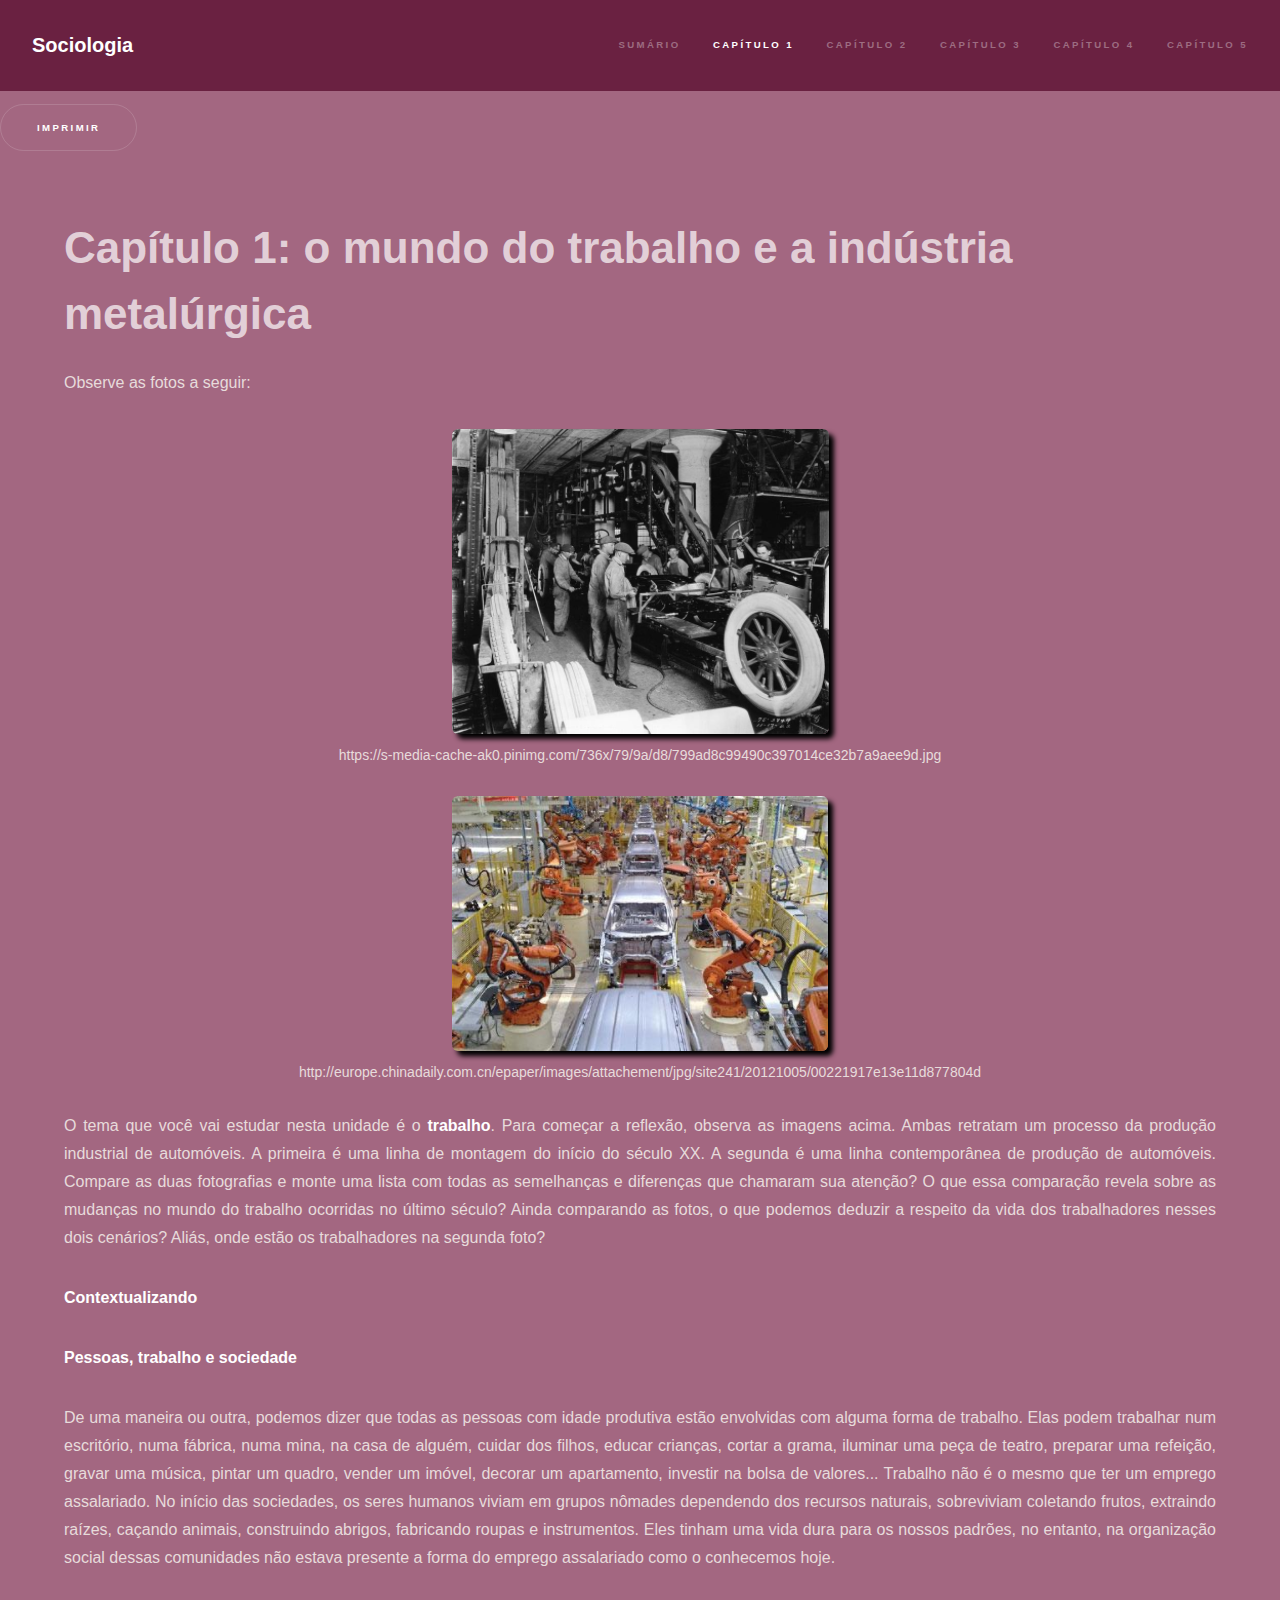
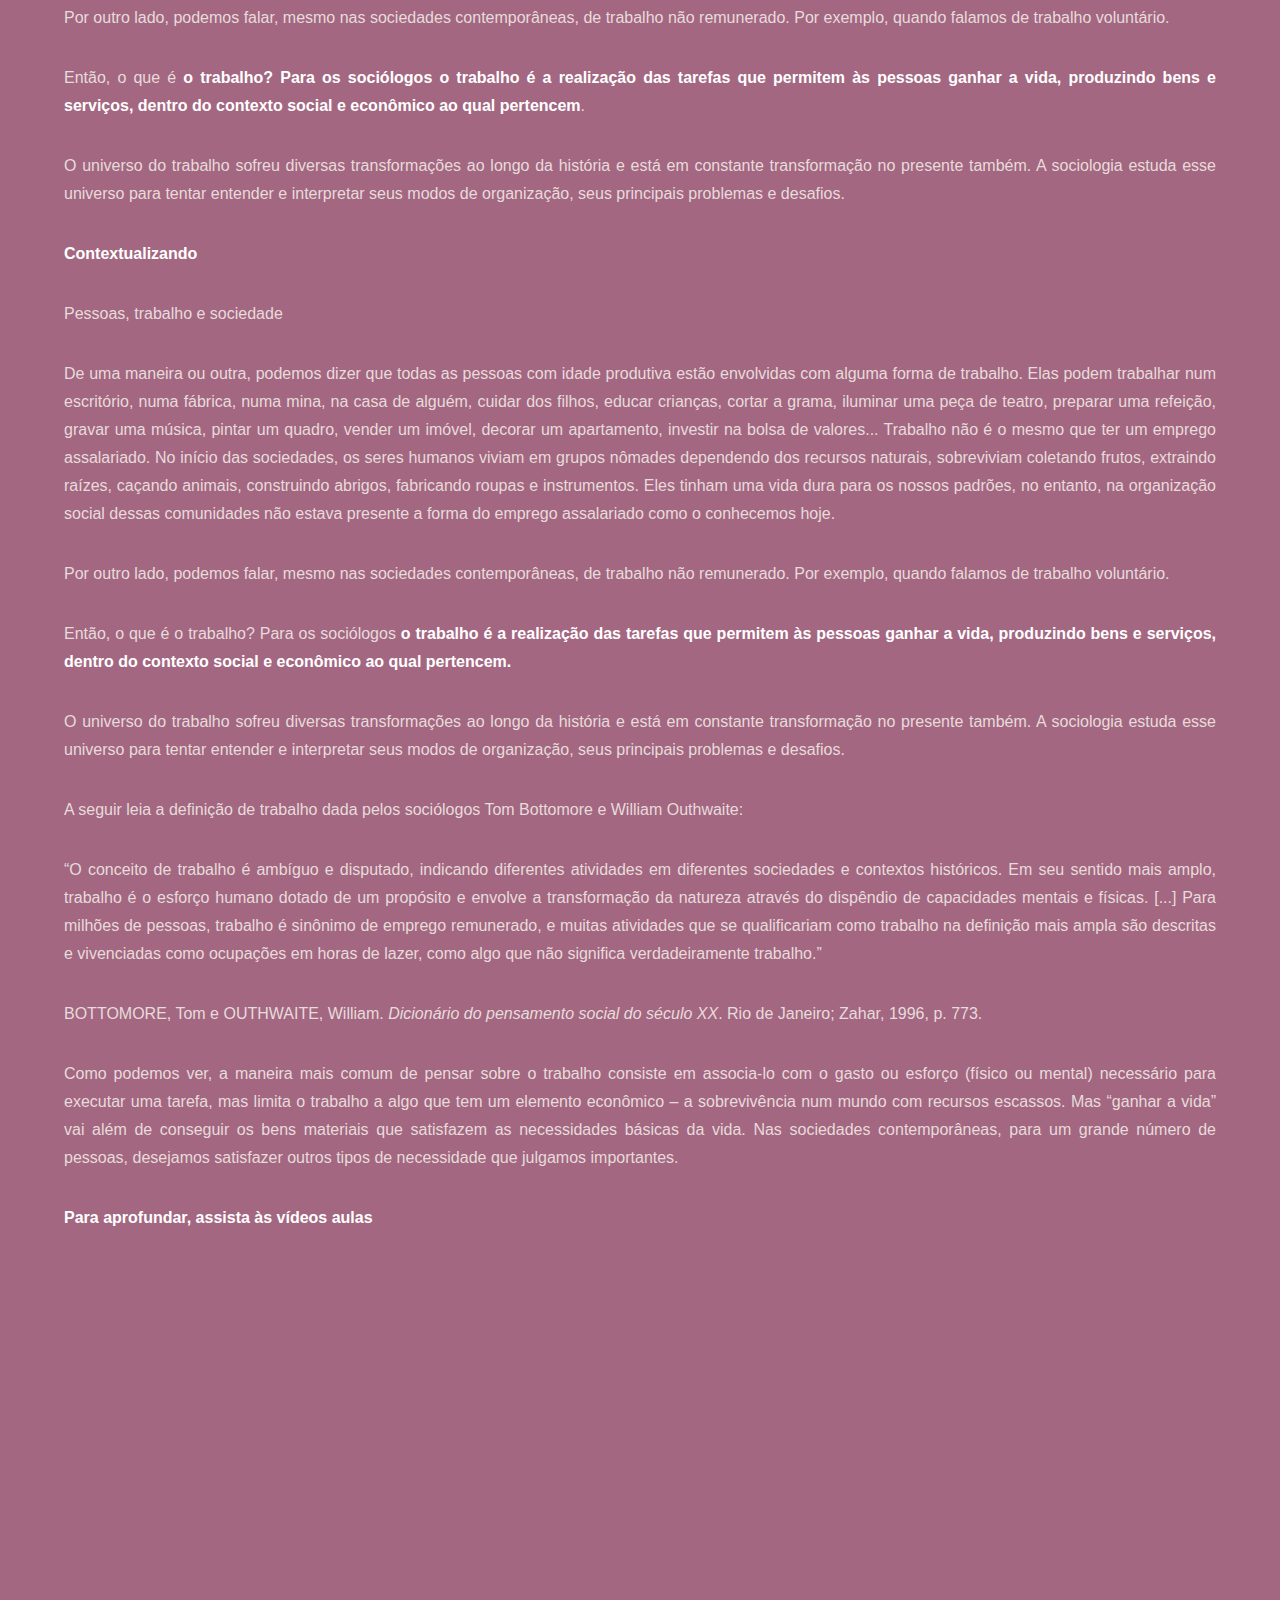
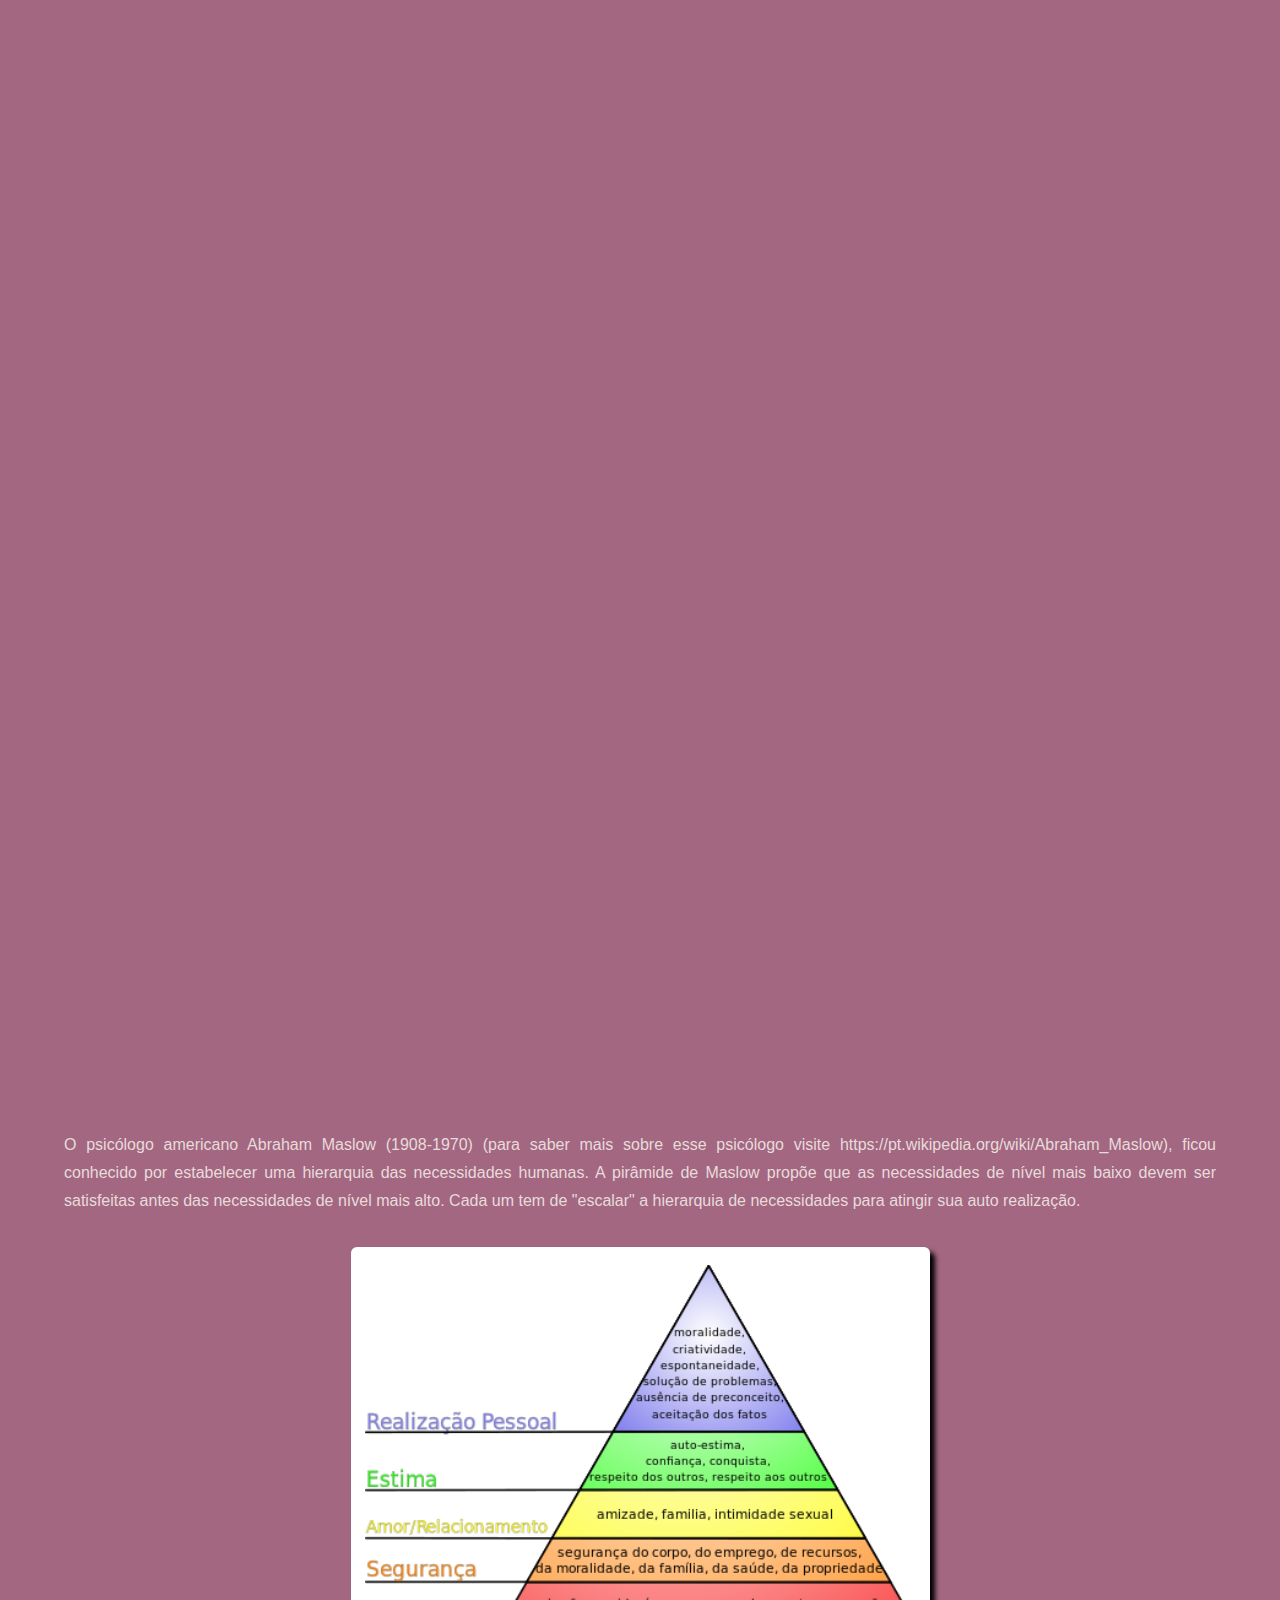
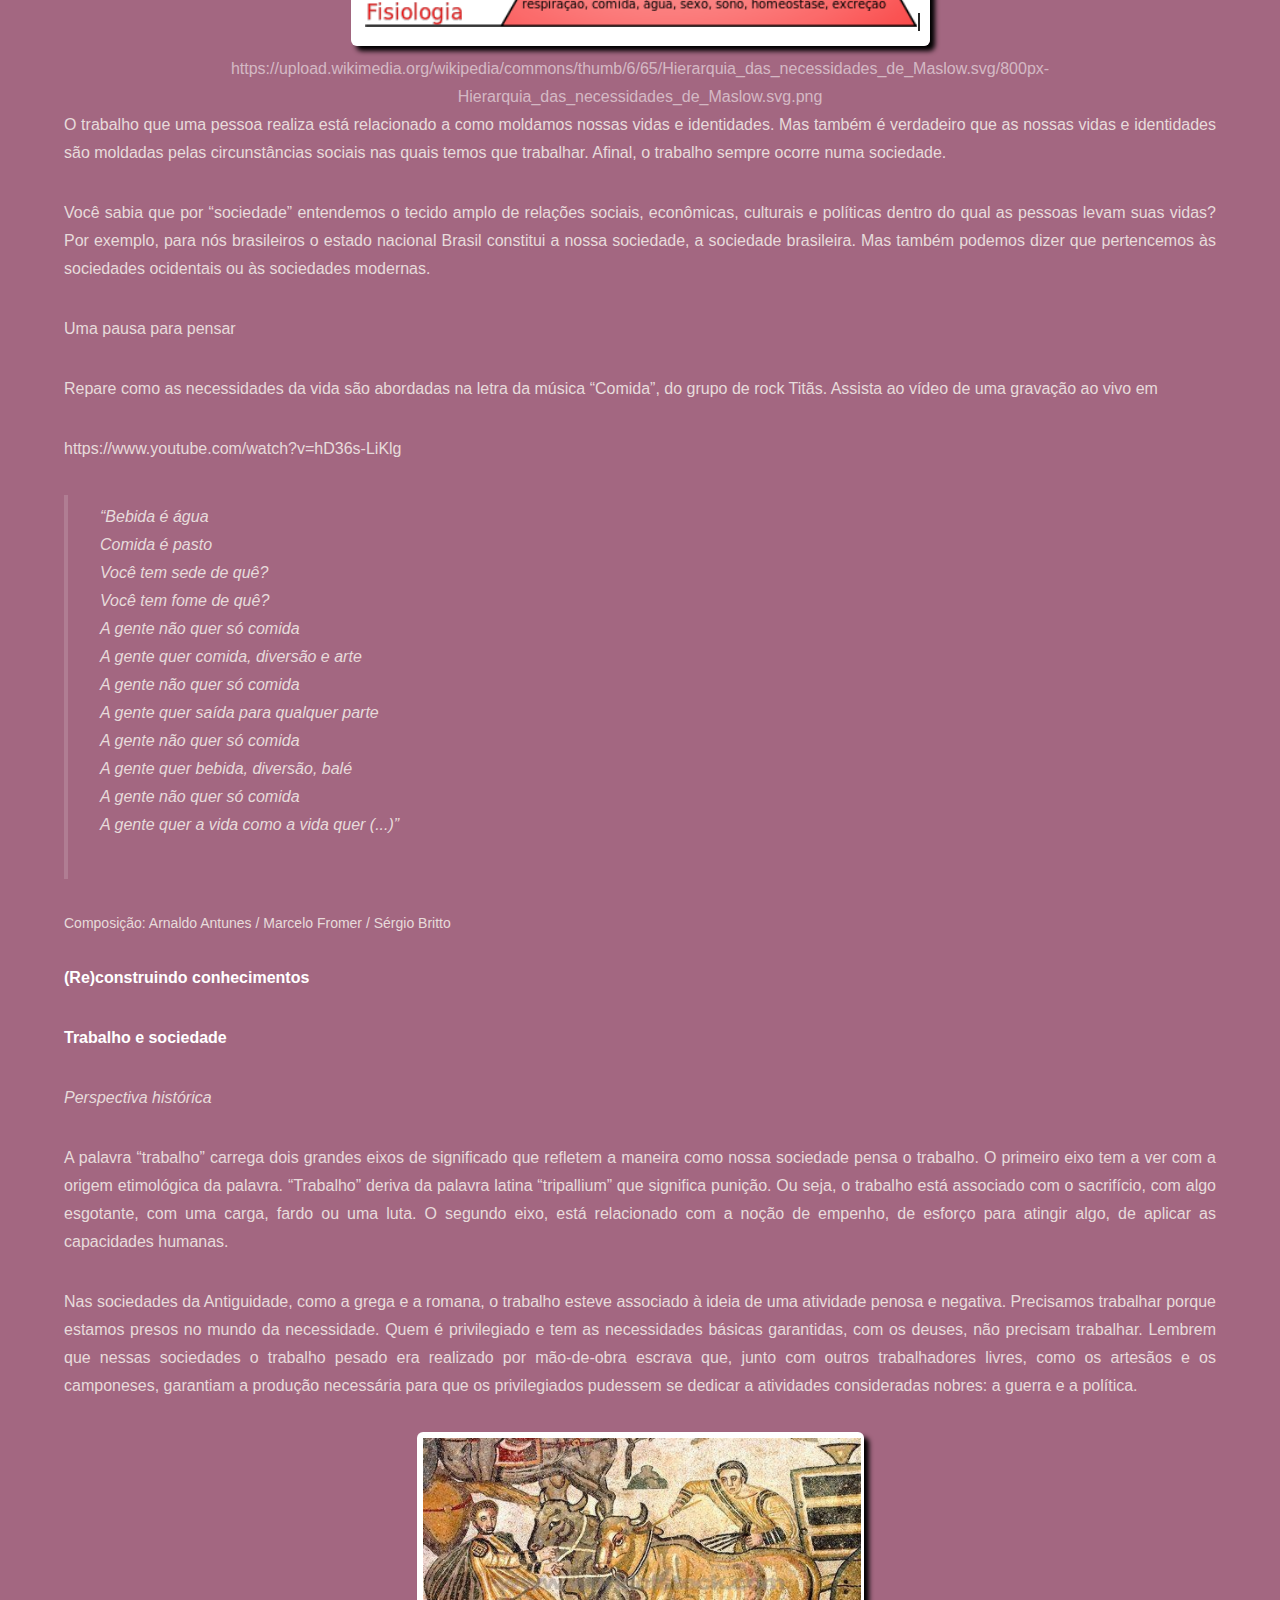
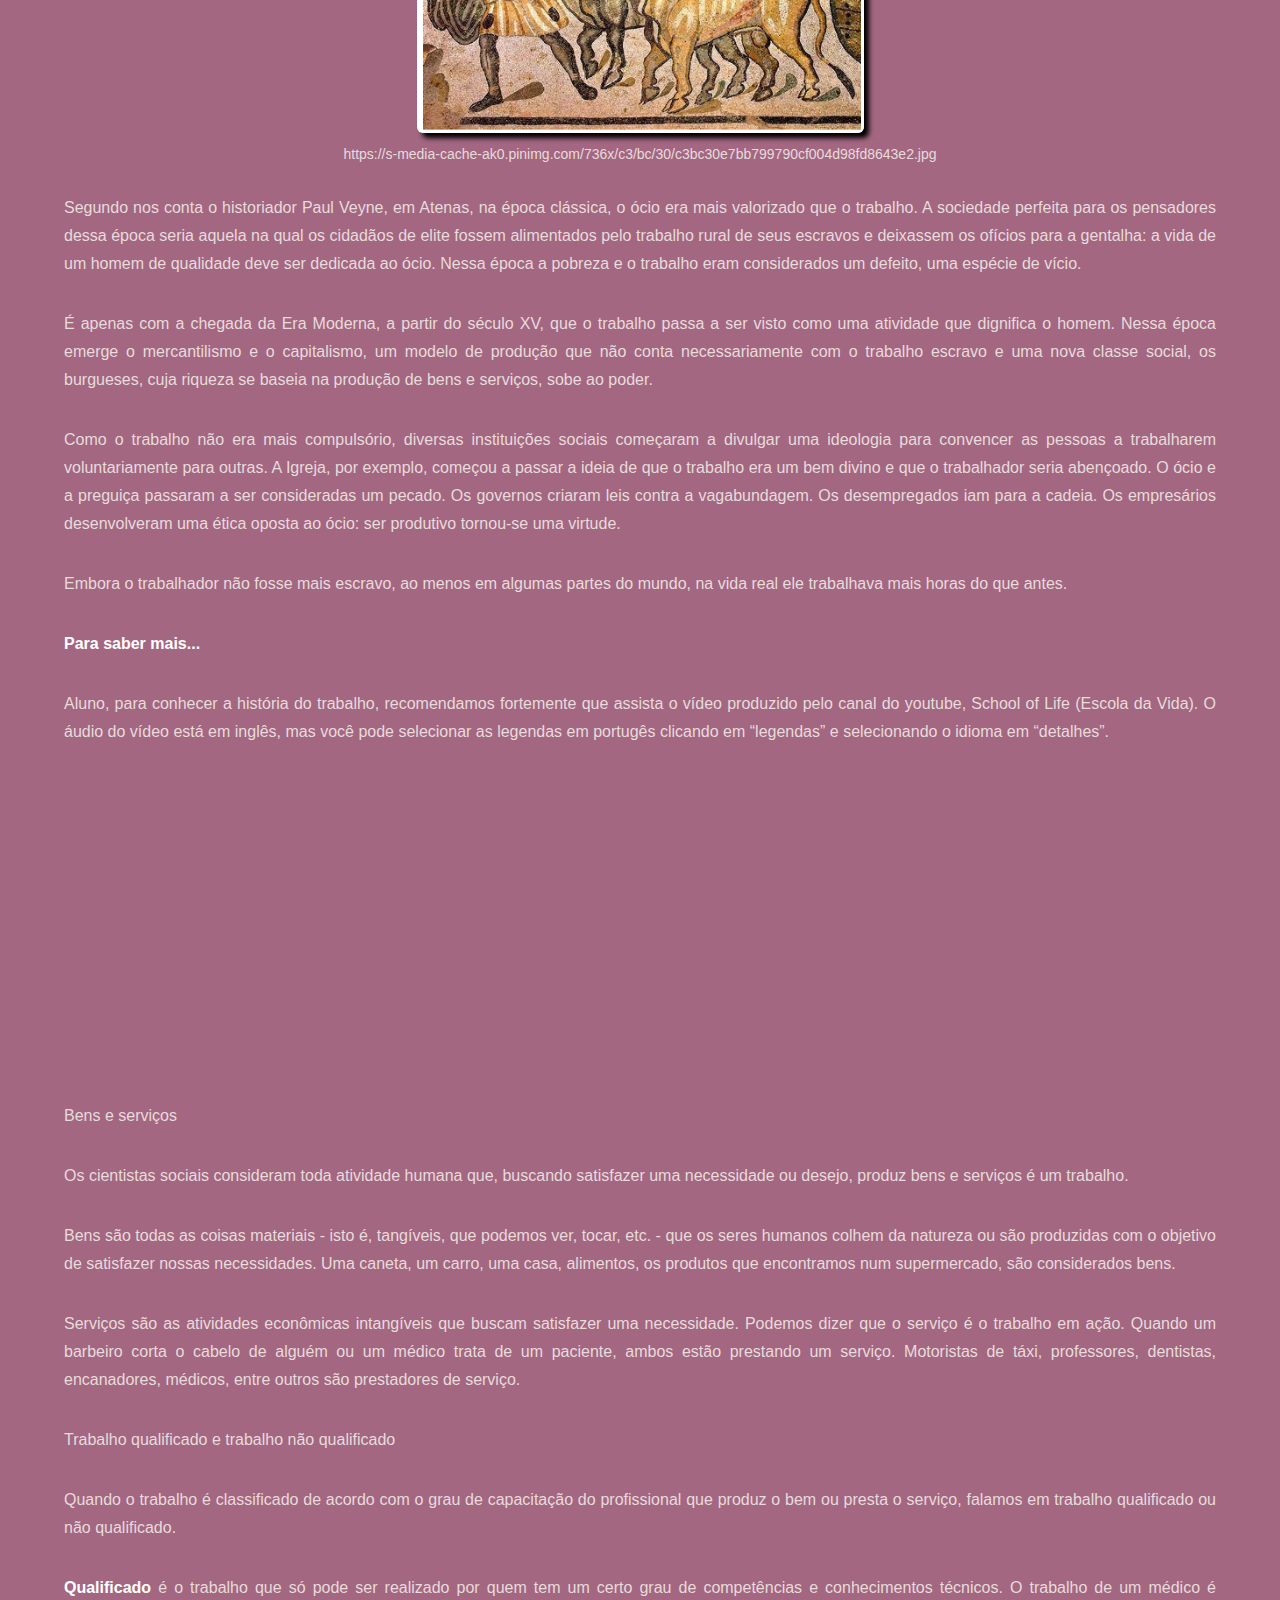
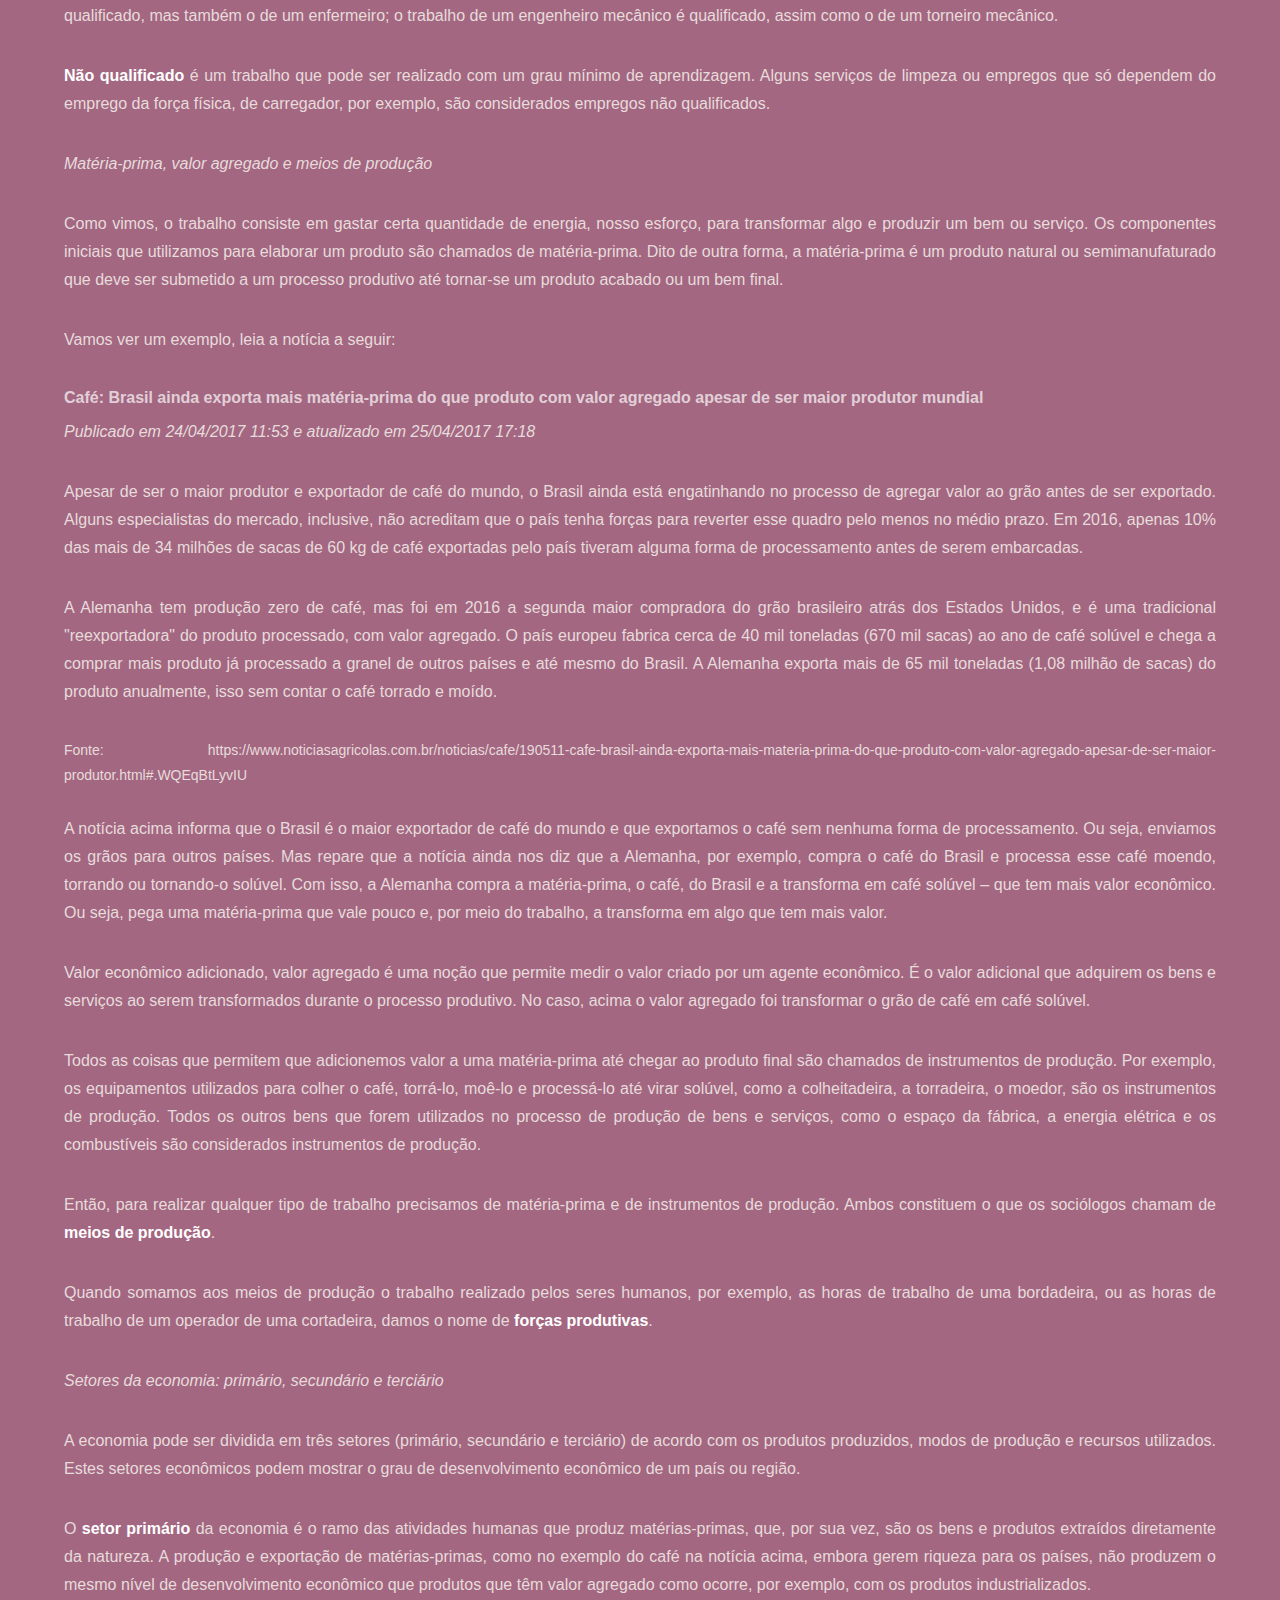
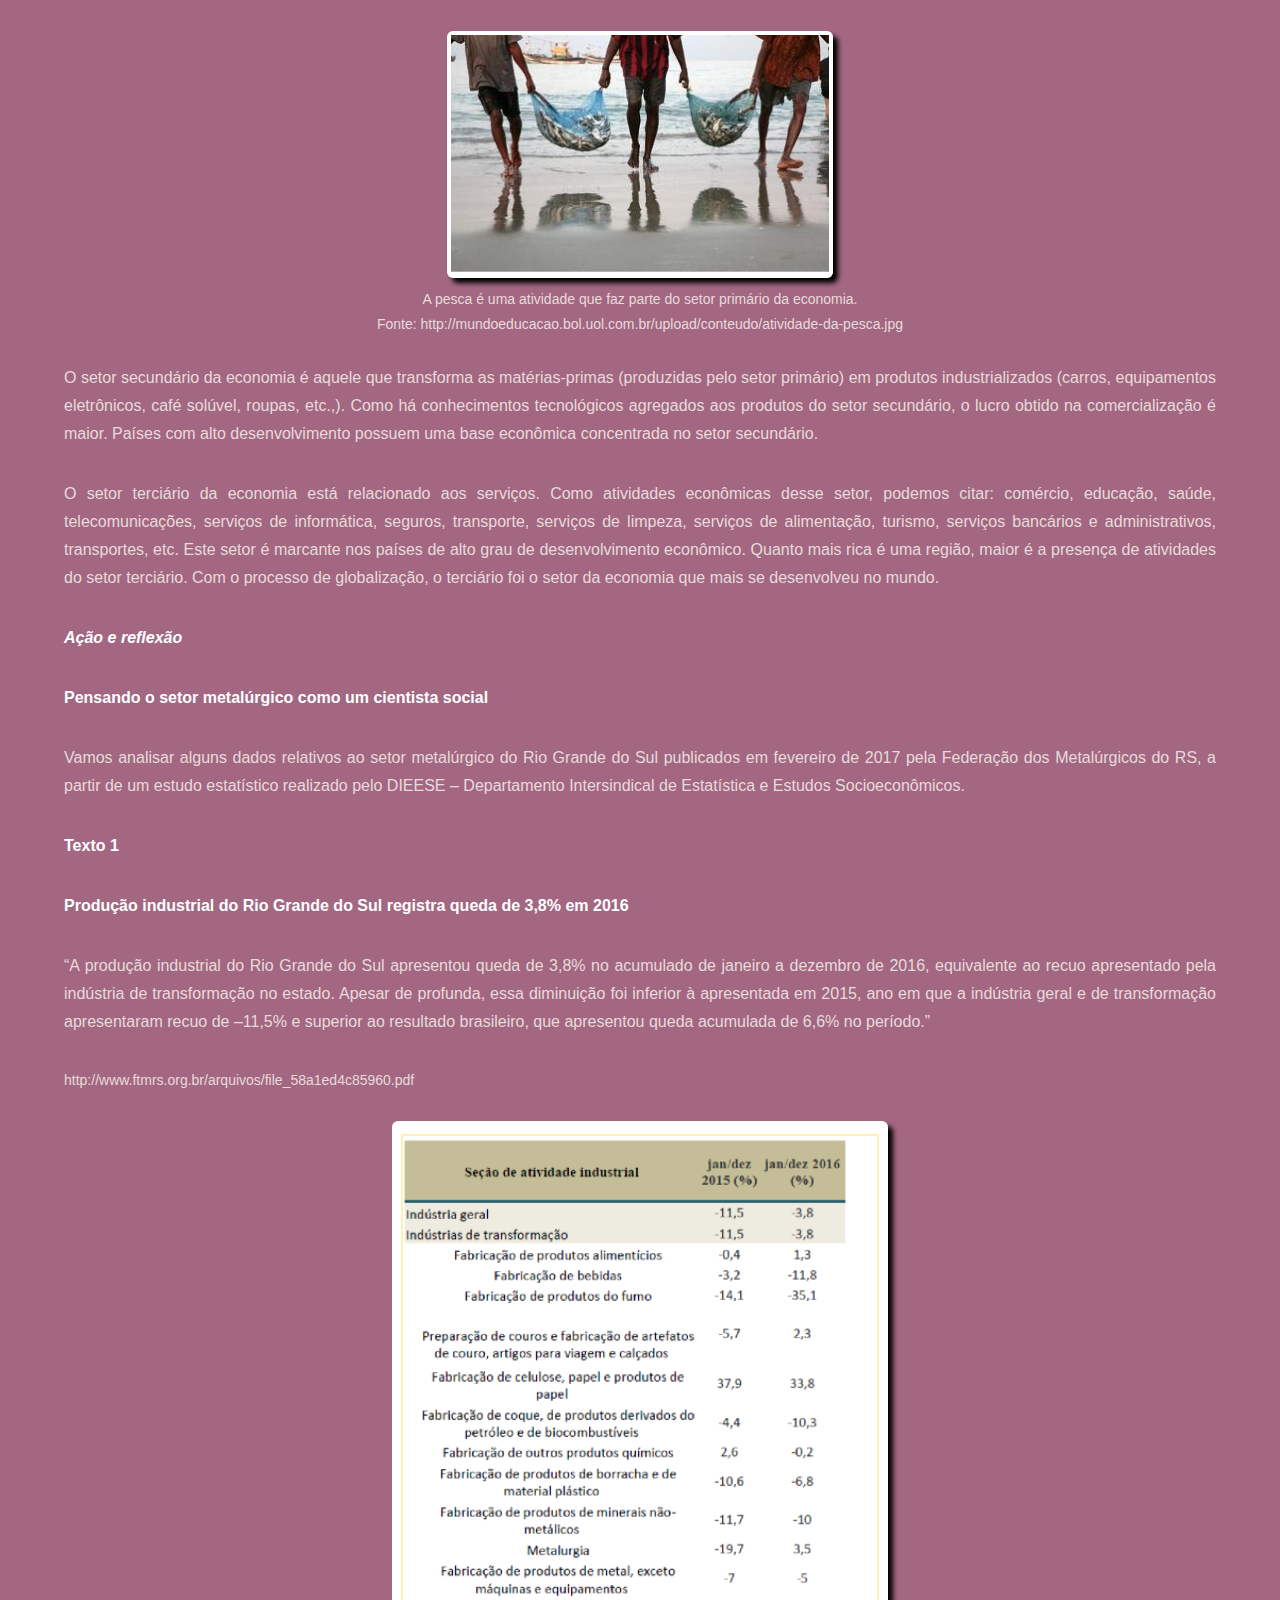
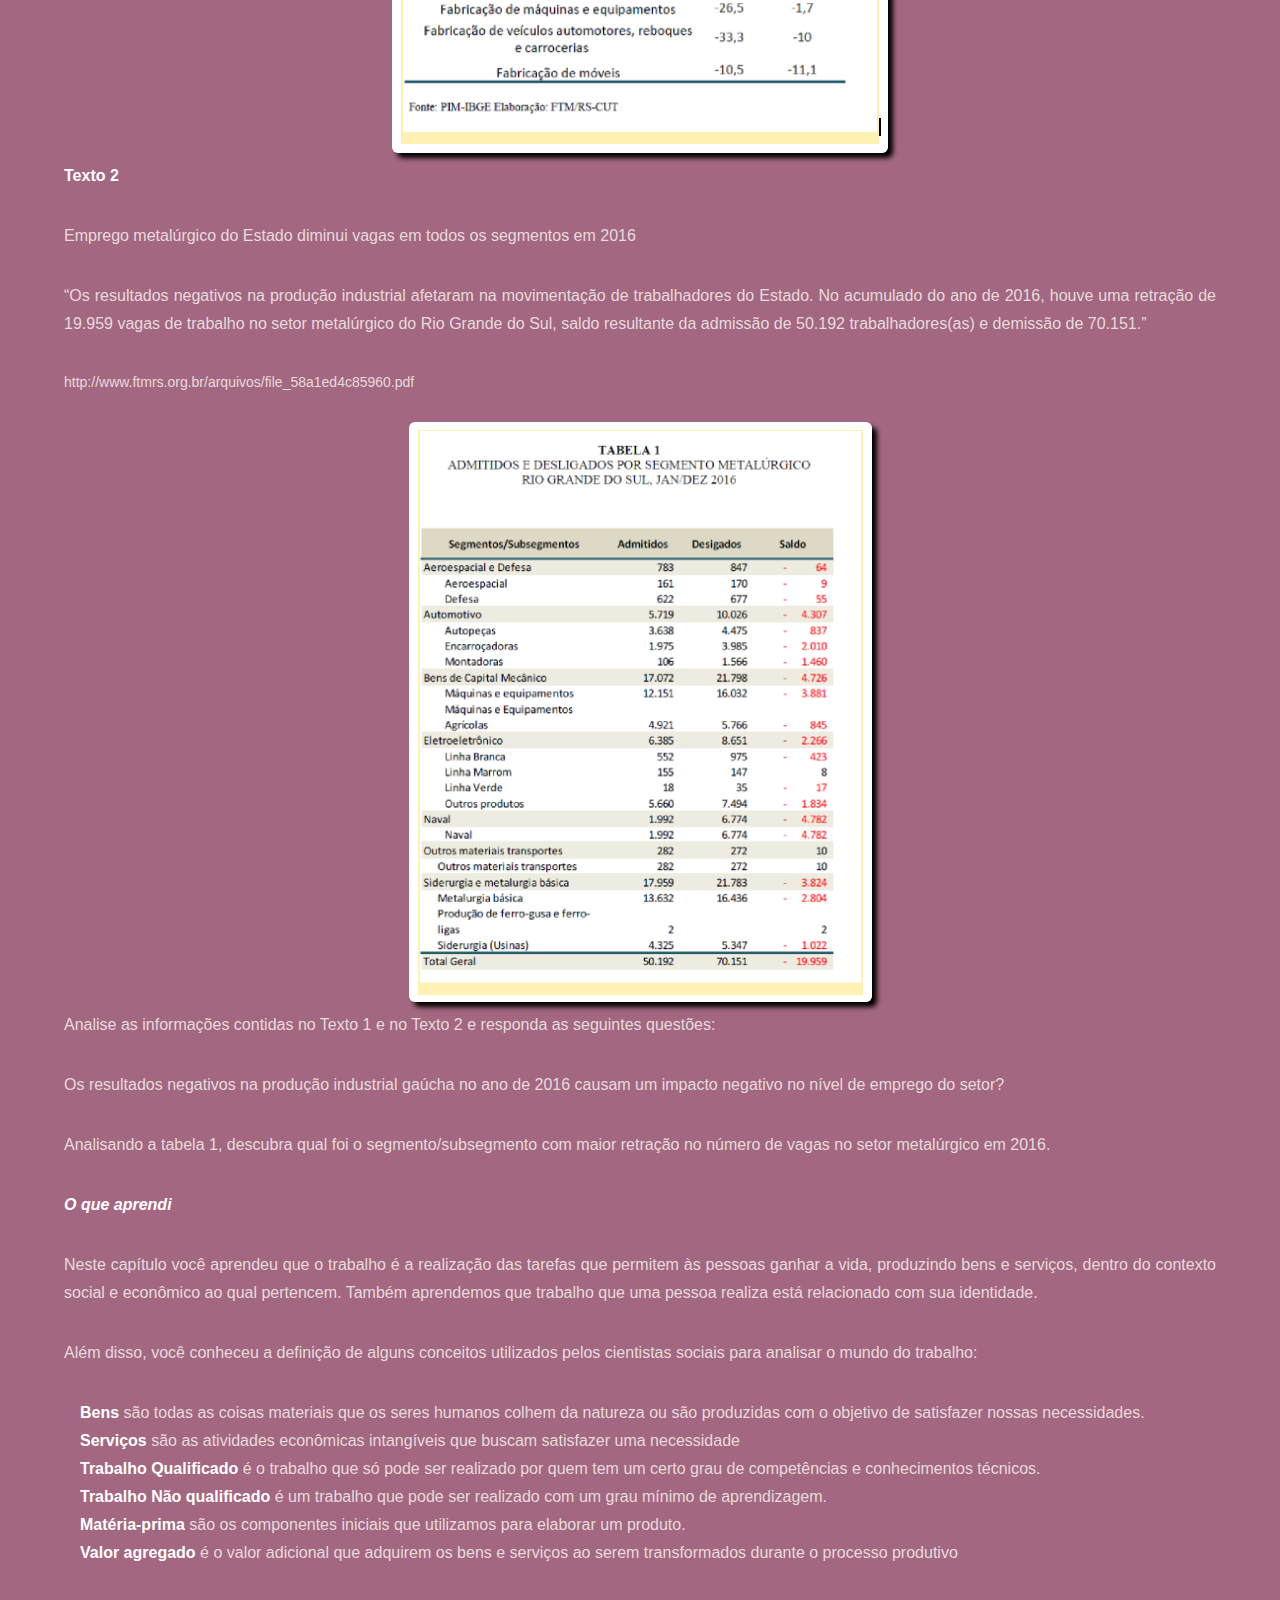
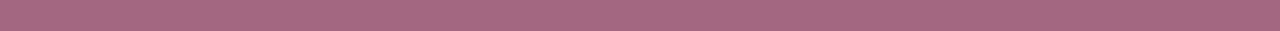
==== commit 57a9fd51: "ajuste na imagem 2" ====
--- a/cap1.html
+++ b/cap1.html
@@ -44,7 +44,7 @@
 					https://s-media-cache-ak0.pinimg.com/736x/79/9a/d8/799ad8c99490c397014ce32b7a9aee9d.jpg
 				</p>
 				<div class="img">
-					<img src="./images/image01.png" alt="">
+					<img src="./images/image02.png" alt="">
 				</div>
 				<p class="legenda center">
 					http://europe.chinadaily.com.cn/epaper/images/attachement/jpg/site241/20121005/00221917e13e11d877804d
